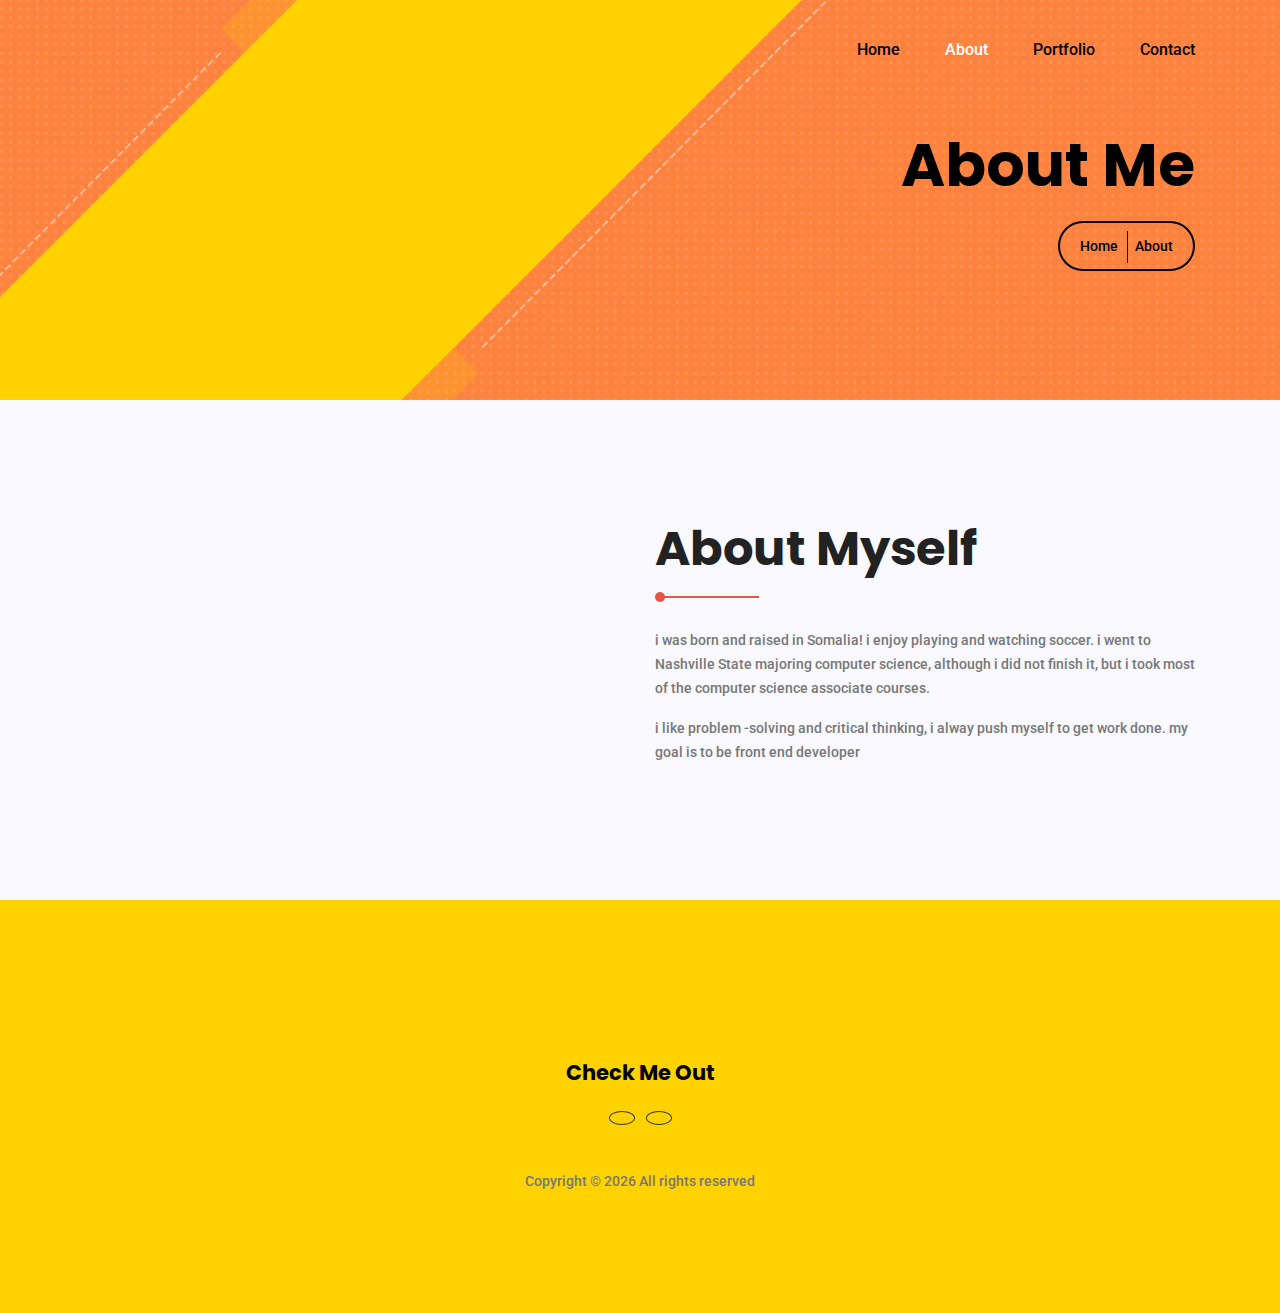
==== about.html @ 9c61d304 "added all the files" ====
<!doctype html>
<html lang="en">

<head>
    <!-- Required meta tags -->
    <meta charset="utf-8">
    <meta name="viewport" content="width=device-width, initial-scale=1, shrink-to-fit=no">

    <title>About</title>
    <!-- Bootstrap CSS -->
    <link rel="stylesheet" href="css/bootstrap.css">

    <link rel="stylesheet" href="css/font-awesome.min.css">
    <link rel="stylesheet" href="css/vendors.css">

    <!-- main css -->
    <link rel="stylesheet" href="css/style.css">
</head>

<body>

    <!--================Header Menu Area =================-->
    <header class="header_area">
        <div class="main_menu">
            <nav class="navbar navbar-expand-lg navbar-light">
                <div class="container">

                    <!-- Collect the nav links, forms, and other content for toggling -->
                    <div class="collapse navbar-collapse offset" id="navbarSupportedContent">
                        <ul class="nav navbar-nav menu_nav justify-content-end">
                            <li class="nav-item"><a class="nav-link" href="index.html">Home</a></li>
                            <li class="nav-item active"><a class="nav-link" href="about.html">About</a></li>
                            <li class="nav-item"><a class="nav-link" href="portfolio.html">Portfolio</a></li>


                            <li class="nav-item"><a class="nav-link" href="contact.html">Contact</a></li>
                        </ul>
                    </div>
                </div>
            </nav>
        </div>
    </header>
    <!--================Header Menu Area =================-->

    <!--================ About Banner Area =================-->
    <section class="banner_area">
        <div class="banner_inner d-flex align-items-center">
            <div class="container">
                <div class="banner_content text-right">
                    <h1>About Me</h1>
                    <div class="page_link">
                        <a href="index.html">Home</a>
                        <a href="about.html">About</a>
                    </div>
                </div>
            </div>
        </div>
    </section>
    <!--================End About Banner Area =================-->

    <!--================ Start About Area =================-->
    <section class="about-area section_gap gray-bg">
        <div class="container">
            <div class="row align-items-center justify-content-between">
                <div class="col-lg-5 about-left">
                    <img class="img-fluid" src="img/mo.jpg" alt="">
                </div>
                <div class="col-lg-6 col-md-12 about-right">
                    <div class="main-title text-left">
                        <h1>about myself</h1>
                    </div>
                    <div class="mb-50 wow fadeIn" data-wow-duration=".8s">
                        <p>i was born and raised in Somalia! i enjoy playing and watching soccer.
                            i went to Nashville State majoring computer science, although i did not finish it, but
                            i took most of the computer science associate courses.
                        </p>
                        <p>i like problem -solving and critical thinking, i alway push myself to get
                            work done. my goal is to be front end developer
                        </p>
                    </div>

                </div>
            </div>
        </div>
    </section>
    <!--================ End About Area =================-->


    <!--================ Start Footer Area =================-->
    <footer class="footer_area section_gap">
        <div class="container">
            <div class="row footer_inner justify-content-center">
                <div class="col-lg-6 text-center">
                    <aside class="f_widget social_widget">

                        <div class="f_title">
                            <h4>Check Me Out</h4>
                        </div>

                        <ul class="list">

                            <div class="list-inline-item">
                                <a class="btn btn-outline-dark btn-social text-center rounded-circle"
                                    href="https://github.com/moshire">
                                    <i class="fa fa-fw fa-github"></i>
                                </a>
                            </div>

                            <div class="list-inline-item">
                                <a class="btn btn-outline-dark btn-social text-center rounded-circle"
                                    href="https://www.linkedin.com/in/mohamed-shire-83bb19177/">
                                    <i class="fa fa-fw fa-linkedin"></i>
                                </a>
                            </div>
                        </ul>
                    </aside>
                    <div class="copyright">

                        Copyright &copy;
                        <script>document.write(new Date().getFullYear());</script> All rights reserved
                    </div>
                </div>
            </div>
        </div>
    </footer>
    <!--================End Footer Area =================-->

    <!-- Optional JavaScript -->
    <!-- jQuery first, then Popper.js, then Bootstrap JS -->
    <script src="js/jquery-3.2.1.min.js"></script>




    <script src="js/vendors-nice.js"></script>

    <script src="js/vendors-isotope.js"></script>
    <script src="js/vendors-owl.js"></script>

    <script src="js/ajax.js"></script>

    <script src="js/theme.js"></script>

</body>

</html>
---- css/vendors.css ----
/**
 * Owl Carousel v2.2.1
 * Copyright 2013-2017 David Deutsch
 * Licensed under  ()
 */
 .owl-carousel,.owl-carousel .owl-item{-webkit-tap-highlight-color:transparent;position:relative}.owl-carousel{display:none;width:100%;z-index:1}.owl-carousel .owl-stage{position:relative;-ms-touch-action:pan-Y;-moz-backface-visibility:hidden}.owl-carousel .owl-stage:after{content:".";display:block;clear:both;visibility:hidden;line-height:0;height:0}.owl-carousel .owl-stage-outer{position:relative;overflow:hidden;-webkit-transform:translate3d(0,0,0)}.owl-carousel .owl-item,.owl-carousel .owl-wrapper{-webkit-backface-visibility:hidden;-moz-backface-visibility:hidden;-ms-backface-visibility:hidden;-webkit-transform:translate3d(0,0,0);-moz-transform:translate3d(0,0,0);-ms-transform:translate3d(0,0,0)}.owl-carousel .owl-item{min-height:1px;float:left;-webkit-backface-visibility:hidden;-webkit-touch-callout:none}.owl-carousel .owl-item img{display:block;width:100%}.owl-carousel .owl-dots.disabled,.owl-carousel .owl-nav.disabled{display:none}.no-js .owl-carousel,.owl-carousel.owl-loaded{display:block}.owl-carousel .owl-dot,.owl-carousel .owl-nav .owl-next,.owl-carousel .owl-nav .owl-prev{cursor:pointer;cursor:hand;-webkit-user-select:none;-khtml-user-select:none;-moz-user-select:none;-ms-user-select:none;user-select:none}.owl-carousel.owl-loading{opacity:0;display:block}.owl-carousel.owl-hidden{opacity:0}.owl-carousel.owl-refresh .owl-item{visibility:hidden}.owl-carousel.owl-drag .owl-item{-webkit-user-select:none;-moz-user-select:none;-ms-user-select:none;user-select:none}.owl-carousel.owl-grab{cursor:move;cursor:grab}.owl-carousel.owl-rtl{direction:rtl}.owl-carousel.owl-rtl .owl-item{float:right}.owl-carousel .animated{animation-duration:1s;animation-fill-mode:both}.owl-carousel .owl-animated-in{z-index:0}.owl-carousel .owl-animated-out{z-index:1}.owl-carousel .fadeOut{animation-name:fadeOut}@keyframes fadeOut{0%{opacity:1}100%{opacity:0}}.owl-height{transition:height .5s ease-in-out}.owl-carousel .owl-item .owl-lazy{opacity:0;transition:opacity .4s ease}.owl-carousel .owl-item img.owl-lazy{transform-style:preserve-3d}.owl-carousel .owl-video-wrapper{position:relative;height:100%;background:#000}.owl-carousel .owl-video-play-icon{position:absolute;height:80px;width:80px;left:50%;top:50%;margin-left:-40px;margin-top:-40px;background:url(owl.video.play.png) no-repeat;cursor:pointer;z-index:1;-webkit-backface-visibility:hidden;transition:transform .1s ease}.owl-carousel .owl-video-play-icon:hover{-ms-transform:scale(1.3,1.3);transform:scale(1.3,1.3)}.owl-carousel .owl-video-playing .owl-video-play-icon,.owl-carousel .owl-video-playing .owl-video-tn{display:none}.owl-carousel .owl-video-tn{opacity:0;height:100%;background-position:center center;background-repeat:no-repeat;background-size:contain;transition:opacity .4s ease}.owl-carousel .owl-video-frame{position:relative;z-index:1;height:100%;width:100%}
---- css/style.css ----
/*----------------------------------------------------
@File: Default Styles
@Author: SPONDON IT

This file contains the styling for the actual theme, this
is the file you need to edit to change the look of the
theme.
---------------------------------------------------- */
/*=====================================================================
@Template Name: HostHub Construction 
@Developed By: Naim Lasker
Author E-mail: naimlasker@gmail.com

=====================================================================*/
/*----------------------------------------------------*/
/*font Variables*/
/*Color Variables*/
/*=================== fonts ====================*/
@import url("https://fonts.googleapis.com/css?family=Poppins:700|Roboto:400,500,500i");
/*---------------------------------------------------- */
/*----------------------------------------------------*/
/* Medium Layout: 1280px */
/* Tablet Layout: 768px */
/* Mobile Layout: 320px */
/* Wide Mobile Layout: 480px */
/*---------------------------------------------------- */
/*----------------------------------------------------*/
body {
  line-height: 24px;
  font-size: 14px;
  font-family: "Roboto", sans-serif;
  font-weight: 500;
  color: #777777; }
  body.elements {
    font-weight: 400; }

html,
body {
  height: 100%; }

h1,
h2,
h3,
h4,
h5,
h6 {
  font-family: "Poppins", sans-serif;
  font-weight: 700; }

.list {
  list-style: none;
  margin: 0px;
  padding: 0px; }

a {
  text-decoration: none;
  transition: all 0.3s ease-in-out; }
  a:hover, a:focus {
    text-decoration: none;
    outline: none; }

button:focus {
  outline: none;
  box-shadow: none; }

.mt-20 {
  margin-top: 20px; }

.mt-25 {
  margin-top: 25px; }

.p0 {
  padding-left: 0px;
  padding-right: 0px; }

/*---------------------------------------------------- */
/*----------------------------------------------------*/
.section_gap {
  padding: 120px 0; }
  @media (max-width: 991px) {
    .section_gap {
      padding: 80px 0; } }

.section_gap_top {
  padding-top: 120px; }
  @media (max-width: 991px) {
    .section_gap_top {
      padding-top: 80px; } }

.section_gap_bottom {
  padding-bottom: 120px; }
  @media (max-width: 991px) {
    .section_gap_bottom {
      padding-bottom: 80px; } }

.gray-bg {
  background: #f9f9ff; }

/* Main Title Area css
============================================================================================ */
.main-title {
  text-align: center;
  margin-bottom: 75px; }
  @media (max-width: 767px) {
    .main-title {
      margin-bottom: 40px; } }
  .main-title h1 {
    font-family: "Poppins", sans-serif;
    font-size: 48px;
    color: #222222;
    font-weight: 700;
    margin-bottom: 20px;
    padding-bottom: 15px;
    text-transform: capitalize;
    position: relative; }
    @media (max-width: 767px) {
      .main-title h1 {
        font-size: 36px;
        padding-bottom: 0px !important; } }
    .main-title h1:before {
      position: absolute;
      left: 50%;
      bottom: 0;
      height: 2px;
      width: 100px;
      content: "";
      background: #e45447;
      margin-left: -50px; }
      @media (max-width: 767px) {
        .main-title h1:before {
          display: none; } }
    .main-title h1:after {
      position: absolute;
      left: 50%;
      bottom: -4px;
      height: 10px;
      width: 10px;
      content: "";
      background: #e45447;
      margin-left: -5px;
      border-radius: 50%; }
      @media (max-width: 767px) {
        .main-title h1:after {
          display: none; } }
  .main-title p {
    font-size: 15px;
    font-family: "Roboto", sans-serif;
    line-height: 26px;
    color: #777777;
    margin-bottom: 0px;
    margin: auto; }

/* End Main Title Area css
============================================================================================ */
.primary-btn {
  display: inline-block;
  color: #000;
  font-family: "Roboto", sans-serif;
  font-size: 15px;
  font-weight: 500;
  line-height: 46px;
  padding: 0 40px;
  outline: none !important;
  text-align: center;
  text-transform: capitalize;
  border: 2px solid #90acd1;
  border-radius: 50px;
  cursor: pointer;
  -webkit-transition: all 0.4s ease 0s;
  -moz-transition: all 0.4s ease 0s;
  -o-transition: all 0.4s ease 0s;
  transition: all 0.4s ease 0s; }
  .primary-btn:hover {
    background: #e45447;
    color: #fff;
    border: 2px solid transparent; }

/*---------------------------------------------------- */
/*----------------------------------------------------*/
/*--------------------------------------------------------------
# Header
--------------------------------------------------------------*/
.header_area {
  position: absolute;
  width: 100%;
  top: 0;
  left: 0;
  z-index: 9999;
  background: transparent; }
  .header_area .navbar-brand {
    margin-right: 30px; }
  .header_area .menu_nav {
    width: 100%; }
  .header_area .navbar {
    background: transparent;
    padding: 0px;
    border: 0px;
    border-radius: 0px;
    width: 100%; }
    .header_area .navbar .nav .nav-item {
      margin-right: 45px; }
      .header_area .navbar .nav .nav-item .nav-link {
        font: 500 12px/100px "Roboto", sans-serif;
        text-transform: capitalize;
        color: #000;
        padding: 0px;
        display: inline-block;
        font-size: 16px; }
        .header_area .navbar .nav .nav-item .nav-link:after {
          display: none; }
      .header_area .navbar .nav .nav-item:hover .nav-link, .header_area .navbar .nav .nav-item.active .nav-link {
        color: #ffffff; }
      .header_area .navbar .nav .nav-item.submenu {
        position: relative; }
        .header_area .navbar .nav .nav-item.submenu ul {
          border: none;
          padding: 0px;
          border-radius: 0px;
          box-shadow: none;
          margin: 0px;
          background: #ffd200; }
          @media (min-width: 992px) {
            .header_area .navbar .nav .nav-item.submenu ul {
              position: absolute;
              top: 120%;
              left: 0px;
              min-width: 200px;
              text-align: left;
              opacity: 0;
              transition: all 300ms ease-in;
              visibility: hidden;
              display: block;
              border: none;
              padding: 0px;
              border-radius: 0px;
              box-shadow: 0px 10px 30px 0px rgba(0, 0, 0, 0.4); } }
          .header_area .navbar .nav .nav-item.submenu ul:before {
            content: "";
            width: 0;
            height: 0;
            border-style: solid;
            border-width: 10px 10px 0 10px;
            border-color: #eeeeee transparent transparent transparent;
            position: absolute;
            right: 24px;
            top: 45px;
            z-index: 3;
            opacity: 0;
            transition: all 400ms linear; }
          .header_area .navbar .nav .nav-item.submenu ul .nav-item {
            display: block;
            float: none;
            margin-right: 0px;
            border-bottom: 1px solid #ededed;
            margin-left: 0px;
            transition: all 0.4s linear; }
            .header_area .navbar .nav .nav-item.submenu ul .nav-item .nav-link {
              line-height: 45px;
              color: #222222;
              padding: 0px 30px;
              transition: all 150ms linear;
              display: block;
              margin-right: 0px; }
            .header_area .navbar .nav .nav-item.submenu ul .nav-item:last-child {
              border-bottom: none; }
            .header_area .navbar .nav .nav-item.submenu ul .nav-item:hover .nav-link {
              background: #e45447;
              color: #fff; }
        @media (min-width: 992px) {
          .header_area .navbar .nav .nav-item.submenu:hover ul {
            visibility: visible;
            opacity: 1;
            top: 100%; } }
        .header_area .navbar .nav .nav-item.submenu:hover ul .nav-item {
          margin-top: 0px; }
      .header_area .navbar .nav .nav-item:last-child {
        margin-right: 0px; }
  .header_area.navbar_fixed .main_menu {
    position: fixed;
    width: 100%;
    top: -70px;
    left: 0;
    right: 0;
    background: #ffd200;
    transform: translateY(70px);
    transition: transform 500ms ease, background 500ms ease;
    -webkit-transition: transform 500ms ease, background 500ms ease;
    box-shadow: 0px 3px 16px 0px rgba(0, 0, 0, 0.1); }
    .header_area.navbar_fixed .main_menu .navbar .nav .nav-item .nav-link {
      line-height: 70px; }
  @media (min-width: 992px) {
    .header_area.white_menu .navbar .navbar-brand img {
      display: none; }
      .header_area.white_menu .navbar .navbar-brand img + img {
        display: inline-block; } }
  @media (max-width: 991px) {
    .header_area.white_menu .navbar .navbar-brand img {
      display: inline-block; }
      .header_area.white_menu .navbar .navbar-brand img + img {
        display: none; } }
  .header_area.white_menu .navbar .nav .nav-item .nav-link {
    color: #fff; }
  .header_area.white_menu.navbar_fixed .main_menu .navbar .navbar-brand img {
    display: inline-block; }
    .header_area.white_menu.navbar_fixed .main_menu .navbar .navbar-brand img + img {
      display: none; }
  .header_area.white_menu.navbar_fixed .main_menu .navbar .nav .nav-item .nav-link {
    line-height: 70px;
    color: #222222; }

/*---------------------------------------------------- */
/*----------------------------------------------------*/
/* Home Banner Area css
============================================================================================ */
.banner-area .single_slide_banner {
  background-size: cover;
  background-repeat: no-repeat; }
.banner-area .slide_bg1 {
  background: url(../images/back.jpg); }
.banner-area .slide_bg2 {
  background: url(../images/back.jpg); }
.banner-area .slide_bg3 {
  background: url(../images/back.jpg); }
@media (max-width: 991px) {
  .banner-area .fullscreen {
    height: 600px !important; } }

.banner-content {
  text-align: left; }
  @media (max-width: 1680px) {
    .banner-content {
      text-align: center; } }
  @media (max-width: 680px) {
    .banner-content {
      padding: 48px 20px;
      background: #fff;
      margin: 0 15px; } }
  .banner-content .primary-btn {
    background: #e45447;
    border: 2px solid transparent;
    color: #fff; }
    .banner-content .primary-btn:hover {
      background: transparent;
      border-color: #e45447;
      color: #000; }
  .banner-content h1 {
    color: #000;
    font-size: 60px;
    font-weight: 700;
    margin-bottom: 20px; }
    @media (max-width: 991px) {
      .banner-content h1 {
        font-size: 40px; } }
  .banner-content h3 {
    font-size: 30px;
    font-family: "Roboto", sans-serif;
    font-weight: 400;
    color: #000;
    margin-bottom: 30px; }
    @media (max-width: 991px) {
      .banner-content h3 {
        font-size: 20px; } }

/* End Home Banner Area css
============================================================================================ */
.banner_area {
  position: relative;
  z-index: 1;
  min-height: 400px; }
  .banner_area .banner_inner {
    position: relative;
    overflow: hidden;
    width: 100%;
    min-height: 400px;
    background-image: url(../images/common.jpg);
    background-size: cover;
    z-index: 1; }
    .banner_area .banner_inner .banner_content h1 {
      color: #000;
      font-size: 60px;
      margin-bottom: 20px;
      text-transform: capitalize;
      font-weight: 700; }
    .banner_area .banner_inner .banner_content .page_link {
      display: inline-block;
      border: 2px solid #000;
      border-radius: 50px;
      padding: 0px 20px;
      line-height: 46px; }
      .banner_area .banner_inner .banner_content .page_link a {
        font-size: 14px;
        color: #000;
        font-family: "Roboto", sans-serif;
        margin-right: 14px;
        position: relative; }
        .banner_area .banner_inner .banner_content .page_link a:before {
          position: absolute;
          content: "";
          height: 200%;
          width: 1px;
          right: -10px;
          top: 54%;
          background: #000;
          -webkit-transform: translateY(-50%);
          -moz-transform: translateY(-50%);
          -ms-transform: translateY(-50%);
          -o-transform: translateY(-50%);
          transform: translateY(-50%); }
        .banner_area .banner_inner .banner_content .page_link a:last-child {
          margin-right: 0px; }
          .banner_area .banner_inner .banner_content .page_link a:last-child:before {
            display: none; }

/* End Home Banner Area css
============================================================================================ */
/*---------------------------------------------------- */
/*----------------------------------------------------*/
/* Projects Area css
============================================================================================ */
.projects_fillter {
  background: #ffd200; }
  .projects_fillter .filter {
    position: relative;
    text-align: center;
    margin-bottom: 50px;
    padding: 13px 0; }
    @media (max-width: 575px) {
      .projects_fillter .filter {
        padding: 13px; } }
    .projects_fillter .filter:after {
      position: absolute;
      left: 2%;
      bottom: -10px;
      height: 100%;
      width: 96%;
      content: "";
      background: #ffe6db;
      z-index: -1; }
    .projects_fillter .filter li {
      display: inline-block;
      margin-right: 30px;
      font-size: 12px;
      color: #000;
      text-transform: uppercase;
      cursor: pointer; }
      .projects_fillter .filter li:last-child {
        margin-right: 0px; }
      .projects_fillter .filter li.active, .projects_fillter .filter li:hover {
        color: #e45447; }

.projects_inner {
  margin-bottom: -30px; }

.projects_item {
  position: relative;
  border-radius: 5px;
  overflow: hidden;
  margin-bottom: 30px; }
  .projects_item:before {
    content: "";
    background: #000;
    position: absolute;
    left: 0px;
    top: 0px;
    width: 100%;
    height: 100%;
    opacity: 0;
    transition: all 300ms ease; }
  .projects_item .projects_text {
    position: absolute;
    width: 100%;
    left: 50%;
    bottom: 0px;
    -webkit-transform: translateX(-50%);
    -moz-transform: translateX(-50%);
    -ms-transform: translateX(-50%);
    -o-transform: translateX(-50%);
    transform: translateX(-50%);
    text-align: center;
    opacity: 0;
    visibility: hidden;
    -webkit-transition: all 0.4s ease 0s;
    -moz-transition: all 0.4s ease 0s;
    -o-transition: all 0.4s ease 0s;
    transition: all 0.4s ease 0s; }
    .projects_item .projects_text h4 {
      font-size: 20px;
      color: #fff;
      margin-bottom: 5px;
      -webkit-transition: all 0.4s ease 0s;
      -moz-transition: all 0.4s ease 0s;
      -o-transition: all 0.4s ease 0s;
      transition: all 0.4s ease 0s;
      text-transform: uppercase;
      cursor: pointer; }
    .projects_item .projects_text p {
      margin-bottom: 0px;
      font-size: 15px;
      color: #fff; }
  .projects_item:hover:before {
    opacity: 0.4; }
  .projects_item:hover .projects_text {
    opacity: 1;
    visibility: visible;
    bottom: 30px; }

/* End Projects Area css
============================================================================================ */


/*---------------------------------------------------- */
/*----------------------------------------------------*/
/*============== contact_area css ================*/
.mapBox {
  height: 420px;
  margin-top: 80px; }

.contact_info .info_item {
  position: relative;
  padding-left: 45px; }
  .contact_info .info_item i {
    position: absolute;
    left: 0;
    top: 0;
    font-size: 20px;
    line-height: 24px;
    color: #e45447;
    font-weight: 600; }
  .contact_info .info_item h6 {
    font-size: 16px;
    line-height: 24px;
    color: "Roboto", sans-serif;
    font-weight: bold;
    margin-bottom: 0px;
    color: #222222; }
    .contact_info .info_item h6 a {
      color: #222222; }
  .contact_info .info_item p {
    font-size: 14px;
    line-height: 24px;
    padding: 2px 0px; }

.contact_form .form-group {
  margin-bottom: 10px; }
  .contact_form .form-group .form-control {
    font-size: 13px;
    line-height: 26px;
    color: #999;
    border: 1px solid #eeeeee;
    font-family: "Roboto", sans-serif;
    border-radius: 0px;
    padding-left: 20px; }
    .contact_form .form-group .form-control:focus {
      box-shadow: none;
      outline: none; }
    .contact_form .form-group .form-control.placeholder {
      color: #999; }
    .contact_form .form-group .form-control:-moz-placeholder {
      color: #999; }
    .contact_form .form-group .form-control::-moz-placeholder {
      color: #999; }
    .contact_form .form-group .form-control::-webkit-input-placeholder {
      color: #999; }
  .contact_form .form-group textarea {
    resize: none; }
    .contact_form .form-group textarea.form-control {
      height: 134px; }
.contact_form .primary-btn {
  background: #e45447;
  color: #fff;
  margin-top: 20px;
  border: 2px solid #e45447; }
  .contact_form .primary-btn:hover {
    color: #000;
    border: 2px solid #90acd1;
    background: transparent; }

/* Contact Success and error Area css
============================================================================================ */
.modal-message .modal-dialog {
  position: absolute;
  top: 36%;
  left: 50%;
  transform: translateX(-50%) translateY(-50%) !important;
  margin: 0px;
  max-width: 500px;
  width: 100%; }
  .modal-message .modal-dialog .modal-content .modal-header {
    text-align: center;
    display: block;
    border-bottom: none;
    padding-top: 50px;
    padding-bottom: 50px; }
    .modal-message .modal-dialog .modal-content .modal-header .close {
      position: absolute;
      right: -15px;
      top: -15px;
      padding: 0px;
      color: #fff;
      opacity: 1;
      cursor: pointer; }
    .modal-message .modal-dialog .modal-content .modal-header h2 {
      display: block;
      text-align: center;
      color: #e45447;
      padding-bottom: 10px;
      font-family: "Roboto", sans-serif; }
    .modal-message .modal-dialog .modal-content .modal-header p {
      display: block; }

/* End Contact Success and error Area css
============================================================================================ */
/*---------------------------------------------------- */
/*----------------------------------------------------*/
/*============== Elements Area css ================*/
.mb-20 {
  margin-bottom: 20px; }

.mb-30 {
  margin-bottom: 30px; }

.sample-text-area {
  padding: 100px 0px; }
  .sample-text-area .title_color {
    margin-bottom: 30px; }
  .sample-text-area p {
    line-height: 26px; }
    .sample-text-area p b {
      font-weight: bold;
      color: #e45447; }
    .sample-text-area p i {
      color: #e45447;
      font-style: italic; }
    .sample-text-area p sup {
      color: #e45447;
      font-style: italic; }
    .sample-text-area p sub {
      color: #e45447;
      font-style: italic; }
    .sample-text-area p del {
      color: #e45447; }
    .sample-text-area p u {
      color: #e45447; }

/*============== End Elements Area css ================*/
/*==============Elements Button Area css ================*/
.elements_button .title_color {
  margin-bottom: 30px;
  color: #222222; }

.title_color {
  color: #222222; }

.button-group-area {
  margin-top: 15px; }
  .button-group-area:nth-child(odd) {
    margin-top: 40px; }
  .button-group-area:first-child {
    margin-top: 0px; }
  .button-group-area .theme_btn {
    margin-right: 10px; }
  .button-group-area .link {
    text-decoration: underline;
    color: #222222;
    background: transparent; }
    .button-group-area .link:hover {
      color: #fff; }
  .button-group-area .disable {
    background: transparent;
    color: #007bff;
    cursor: not-allowed; }
    .button-group-area .disable:before {
      display: none; }

.primary {
  background: #52c5fd; }
  .primary:before {
    background: #2faae6; }

.success {
  background: #4cd3e3; }
  .success:before {
    background: #2ebccd; }

.info {
  color: #ffffff; }
  .info:before {
    background: #298cdf; }

.warning {
  background: #f4e700; }
  .warning:before {
    background: #e1d608; }

.danger {
  background: #f54940; }
  .danger:before {
    background: #e13b33; }

.primary-border {
  background: transparent;
  border: 1px solid #52c5fd;
  color: #52c5fd; }
  .primary-border:before {
    background: #52c5fd; }

.success-border {
  background: transparent;
  border: 1px solid #4cd3e3;
  color: #4cd3e3; }
  .success-border:before {
    background: #4cd3e3; }

.info-border {
  background: transparent;
  border: 1px solid #38a4ff;
  color: #38a4ff; }
  .info-border:before {
    background: #38a4ff; }

.warning-border {
  background: #fff;
  border: 1px solid #f4e700;
  color: #f4e700; }
  .warning-border:before {
    background: #f4e700; }

.danger-border {
  background: transparent;
  border: 1px solid #f54940;
  color: #f54940; }
  .danger-border:before {
    background: #f54940; }

.link-border {
  background: transparent;
  border: 1px solid #e45447;
  color: #e45447; }
  .link-border:before {
    background: #e45447; }

.radius {
  border-radius: 3px; }

.circle {
  border-radius: 20px; }

.arrow span {
  padding-left: 5px; }

.e-large {
  line-height: 50px;
  padding-top: 0px;
  padding-bottom: 0px; }

.large {
  line-height: 45px;
  padding-top: 0px;
  padding-bottom: 0px; }

.medium {
  line-height: 30px;
  padding-top: 0px;
  padding-bottom: 0px; }

.small {
  line-height: 25px;
  padding-top: 0px;
  padding-bottom: 0px; }

.general {
  line-height: 38px;
  padding-top: 0px;
  padding-bottom: 0px; }

/*==============End Elements Button Area css ================*/
/* =================================== */
/*  Elements Page Styles
/* =================================== */
/*---------- Start Elements Page -------------*/
.generic-banner {
  margin-top: 60px;
  text-align: center; }

.generic-banner .height {
  height: 600px; }

@media (max-width: 767.98px) {
  .generic-banner .height {
    height: 400px; } }
.generic-banner .generic-banner-content h2 {
  line-height: 1.2em;
  margin-bottom: 20px; }

@media (max-width: 991.98px) {
  .generic-banner .generic-banner-content h2 br {
    display: none; } }
.generic-banner .generic-banner-content p {
  text-align: center;
  font-size: 16px; }

@media (max-width: 991.98px) {
  .generic-banner .generic-banner-content p br {
    display: none; } }
.generic-content h1 {
  font-weight: 600; }

.about-generic-area {
  background: #fff; }

.about-generic-area p {
  margin-bottom: 20px; }

.white-bg {
  background: #fff; }

.section-top-border {
  padding: 50px 0;
  border-top: 1px dotted #eee; }

.switch-wrap {
  margin-bottom: 10px; }

.switch-wrap p {
  margin: 0; }

/*---------- End Elements Page -------------*/
.sample-text-area {
  padding: 100px 0 70px 0; }

.sample-text {
  margin-bottom: 0; }

.text-heading {
  margin-bottom: 30px;
  font-size: 24px; }

.typo-list {
  margin-bottom: 10px; }

@media (max-width: 767px) {
  .typo-sec {
    margin-bottom: 30px; } }
@media (max-width: 767px) {
  .element-wrap {
    margin-top: 30px; } }
b,
sup,
sub,
u,
del {
  color: #f8b600; }

h1 {
  font-size: 36px; }

h2 {
  font-size: 30px; }

h3 {
  font-size: 24px; }

h4 {
  font-size: 18px; }

h5 {
  font-size: 16px; }

h6 {
  font-size: 14px; }

.typography h1,
.typography h2,
.typography h3,
.typography h4,
.typography h5,
.typography h6 {
  color: #777777; }

.button-area .border-top-generic {
  padding: 70px 15px;
  border-top: 1px dotted #eee; }

.button-group-area .genric-btn {
  margin-right: 10px;
  margin-top: 10px; }

.button-group-area .genric-btn:last-child {
  margin-right: 0; }

.circle {
  border-radius: 20px; }

.genric-btn {
  display: inline-block;
  outline: none;
  line-height: 40px;
  padding: 0 30px;
  font-size: 0.8em;
  text-align: center;
  text-decoration: none;
  font-weight: 500;
  cursor: pointer;
  -webkit-transition: all 0.3s ease 0s;
  -moz-transition: all 0.3s ease 0s;
  -o-transition: all 0.3s ease 0s;
  transition: all 0.3s ease 0s; }

.genric-btn:focus {
  outline: none; }

.genric-btn.e-large {
  padding: 0 40px;
  line-height: 50px; }

.genric-btn.large {
  line-height: 45px; }

.genric-btn.medium {
  line-height: 30px; }

.genric-btn.small {
  line-height: 25px; }

.genric-btn.radius {
  border-radius: 3px; }

.genric-btn.circle {
  border-radius: 20px; }

.genric-btn.arrow {
  display: -webkit-inline-box;
  display: -ms-inline-flexbox;
  display: inline-flex;
  -webkit-box-align: center;
  -ms-flex-align: center;
  align-items: center; }

.genric-btn.arrow span {
  margin-left: 10px; }

.genric-btn.default {
  color: #222222;
  background: #f9f9ff;
  border: 1px solid transparent; }

.genric-btn.default:hover {
  border: 1px solid #f9f9ff;
  background: #fff; }

.genric-btn.default-border {
  border: 1px solid #f9f9ff;
  background: #fff; }

.genric-btn.default-border:hover {
  color: #222222;
  background: #f9f9ff;
  border: 1px solid transparent; }

.genric-btn.primary {
  color: #fff;
  background: #f8b600;
  border: 1px solid transparent; }

.genric-btn.primary:hover {
  color: #f8b600;
  border: 1px solid #f8b600;
  background: #fff; }

.genric-btn.primary-border {
  color: #f8b600;
  border: 1px solid #f8b600;
  background: #fff; }

.genric-btn.primary-border:hover {
  color: #fff;
  background: #f8b600;
  border: 1px solid transparent; }

.genric-btn.success {
  color: #fff;
  background: #4cd3e3;
  border: 1px solid transparent; }

.genric-btn.success:hover {
  color: #4cd3e3;
  border: 1px solid #4cd3e3;
  background: #fff; }

.genric-btn.success-border {
  color: #4cd3e3;
  border: 1px solid #4cd3e3;
  background: #fff; }

.genric-btn.success-border:hover {
  color: #fff;
  background: #4cd3e3;
  border: 1px solid transparent; }

.genric-btn.info {
  color: #fff;
  background: #38a4ff;
  border: 1px solid transparent; }

.genric-btn.info:hover {
  color: #38a4ff;
  border: 1px solid #38a4ff;
  background: #fff; }

.genric-btn.info-border {
  color: #38a4ff;
  border: 1px solid #38a4ff;
  background: #fff; }

.genric-btn.info-border:hover {
  color: #fff;
  background: #38a4ff;
  border: 1px solid transparent; }

.genric-btn.warning {
  color: #fff;
  background: #f4e700;
  border: 1px solid transparent; }

.genric-btn.warning:hover {
  color: #f4e700;
  border: 1px solid #f4e700;
  background: #fff; }

.genric-btn.warning-border {
  color: #f4e700;
  border: 1px solid #f4e700;
  background: #fff; }

.genric-btn.warning-border:hover {
  color: #fff;
  background: #f4e700;
  border: 1px solid transparent; }

.genric-btn.danger {
  color: #fff;
  background: #f44a40;
  border: 1px solid transparent; }

.genric-btn.danger:hover {
  color: #f44a40;
  border: 1px solid #f44a40;
  background: #fff; }

.genric-btn.danger-border {
  color: #f44a40;
  border: 1px solid #f44a40;
  background: #fff; }

.genric-btn.danger-border:hover {
  color: #fff;
  background: #f44a40;
  border: 1px solid transparent; }

.genric-btn.link {
  color: #222222;
  background: #f9f9ff;
  text-decoration: underline;
  border: 1px solid transparent; }

.genric-btn.link:hover {
  color: #222222;
  border: 1px solid #f9f9ff;
  background: #fff; }

.genric-btn.link-border {
  color: #222222;
  border: 1px solid #f9f9ff;
  background: #fff;
  text-decoration: underline; }

.genric-btn.link-border:hover {
  color: #222222;
  background: #f9f9ff;
  border: 1px solid transparent; }

.genric-btn.disable {
  color: #222222, 0.3;
  background: #f9f9ff;
  border: 1px solid transparent;
  cursor: not-allowed; }

.generic-blockquote {
  padding: 30px 50px 30px 30px;
  background: #fff;
  border-left: 2px solid #f8b600; }

@media (max-width: 991px) {
  .progress-table-wrap {
    overflow-x: scroll; } }
.progress-table {
  background: #fff;
  padding: 15px 0px 30px 0px;
  min-width: 800px; }

.progress-table .serial {
  width: 11.83%;
  padding-left: 30px; }

.progress-table .country {
  width: 28.07%; }

.progress-table .visit {
  width: 19.74%; }

.progress-table .percentage {
  width: 40.36%;
  padding-right: 50px; }

.progress-table .table-head {
  display: flex; }

.progress-table .table-head .serial,
.progress-table .table-head .country,
.progress-table .table-head .visit,
.progress-table .table-head .percentage {
  color: #222222;
  line-height: 40px;
  text-transform: uppercase;
  font-weight: 500; }

.progress-table .table-row {
  padding: 15px 0;
  border-top: 1px solid #edf3fd;
  display: flex; }

.progress-table .table-row .serial,
.progress-table .table-row .country,
.progress-table .table-row .visit,
.progress-table .table-row .percentage {
  display: flex;
  align-items: center; }

.progress-table .table-row .country img {
  margin-right: 15px; }

.progress-table .table-row .percentage .progress {
  width: 80%;
  border-radius: 0px;
  background: transparent; }

.progress-table .table-row .percentage .progress .progress-bar {
  height: 5px;
  line-height: 5px; }

.progress-table .table-row .percentage .progress .progress-bar.color-1 {
  background-color: #6382e6; }

.progress-table .table-row .percentage .progress .progress-bar.color-2 {
  background-color: #e66686; }

.progress-table .table-row .percentage .progress .progress-bar.color-3 {
  background-color: #f09359; }

.progress-table .table-row .percentage .progress .progress-bar.color-4 {
  background-color: #73fbaf; }

.progress-table .table-row .percentage .progress .progress-bar.color-5 {
  background-color: #73fbaf; }

.progress-table .table-row .percentage .progress .progress-bar.color-6 {
  background-color: #6382e6; }

.progress-table .table-row .percentage .progress .progress-bar.color-7 {
  background-color: #a367e7; }

.progress-table .table-row .percentage .progress .progress-bar.color-8 {
  background-color: #e66686; }

.single-gallery-image {
  margin-top: 30px;
  background-repeat: no-repeat !important;
  background-position: center center !important;
  background-size: cover !important;
  height: 200px;
  -webkit-transition: all 0.3s ease 0s;
  -moz-transition: all 0.3s ease 0s;
  -o-transition: all 0.3s ease 0s;
  transition: all 0.3s ease 0s; }

.single-gallery-image:hover {
  opacity: 0.8; }

.list-style {
  width: 14px;
  height: 14px; }

.unordered-list li {
  position: relative;
  padding-left: 30px;
  line-height: 1.82em !important; }

.unordered-list li:before {
  content: "";
  position: absolute;
  width: 14px;
  height: 14px;
  border: 3px solid #f8b600;
  background: #fff;
  top: 4px;
  left: 0;
  border-radius: 50%; }

.ordered-list {
  margin-left: 30px; }

.ordered-list li {
  list-style-type: decimal-leading-zero;
  color: #f8b600;
  font-weight: 500;
  line-height: 1.82em !important; }

.ordered-list li span {
  font-weight: 300;
  color: #777777; }

.ordered-list-alpha li {
  margin-left: 30px;
  list-style-type: lower-alpha;
  color: #f8b600;
  font-weight: 500;
  line-height: 1.82em !important; }

.ordered-list-alpha li span {
  font-weight: 300;
  color: #777777; }

.ordered-list-roman li {
  margin-left: 30px;
  list-style-type: lower-roman;
  color: #f8b600;
  font-weight: 500;
  line-height: 1.82em !important; }

.ordered-list-roman li span {
  font-weight: 300;
  color: #777777; }

.single-input {
  display: block;
  width: 100%;
  line-height: 40px;
  border: none;
  outline: none;
  background: #f9f9ff;
  padding: 0 20px; }

.single-input:focus {
  outline: none; }

.input-group-icon {
  position: relative; }

.input-group-icon .icon {
  position: absolute;
  left: 20px;
  top: 0;
  line-height: 40px;
  z-index: 3; }

.input-group-icon .icon i {
  color: #797979; }

.input-group-icon .single-input {
  padding-left: 45px; }

.single-textarea {
  display: block;
  width: 100%;
  line-height: 40px;
  border: none;
  outline: none;
  background: #f9f9ff;
  padding: 0 20px;
  height: 100px;
  resize: none; }

.single-textarea:focus {
  outline: none; }

.single-input-primary {
  display: block;
  width: 100%;
  line-height: 40px;
  border: 1px solid transparent;
  outline: none;
  background: #f9f9ff;
  padding: 0 20px; }

.single-input-primary:focus {
  outline: none;
  border: 1px solid #f8b600; }

.single-input-accent {
  display: block;
  width: 100%;
  line-height: 40px;
  border: 1px solid transparent;
  outline: none;
  background: #f9f9ff;
  padding: 0 20px; }

.single-input-accent:focus {
  outline: none;
  border: 1px solid #eb6b55; }

.single-input-secondary {
  display: block;
  width: 100%;
  line-height: 40px;
  border: 1px solid transparent;
  outline: none;
  background: #f9f9ff;
  padding: 0 20px; }

.single-input-secondary:focus {
  outline: none;
  border: 1px solid #f09359; }

.default-switch {
  width: 35px;
  height: 17px;
  border-radius: 8.5px;
  background: #fff;
  position: relative;
  cursor: pointer; }

.default-switch input {
  position: absolute;
  left: 0;
  top: 0;
  right: 0;
  bottom: 0;
  width: 100%;
  height: 100%;
  opacity: 0;
  cursor: pointer; }

.default-switch input + label {
  position: absolute;
  top: 1px;
  left: 1px;
  width: 15px;
  height: 15px;
  border-radius: 50%;
  background: #f8b600;
  -webkit-transition: all 0.2s;
  -moz-transition: all 0.2s;
  -o-transition: all 0.2s;
  transition: all 0.2s;
  box-shadow: 0px 4px 5px 0px rgba(0, 0, 0, 0.2);
  cursor: pointer; }

.default-switch input:checked + label {
  left: 19px; }

.single-element-widget {
  margin-bottom: 30px; }

.primary-switch {
  width: 35px;
  height: 17px;
  border-radius: 8.5px;
  background: #fff;
  position: relative;
  cursor: pointer; }

.primary-switch input {
  position: absolute;
  left: 0;
  top: 0;
  right: 0;
  bottom: 0;
  width: 100%;
  height: 100%;
  opacity: 0; }

.primary-switch input + label {
  position: absolute;
  left: 0;
  top: 0;
  right: 0;
  bottom: 0;
  width: 100%;
  height: 100%; }

.primary-switch input + label:before {
  content: "";
  position: absolute;
  left: 0;
  top: 0;
  right: 0;
  bottom: 0;
  width: 100%;
  height: 100%;
  background: transparent;
  border-radius: 8.5px;
  cursor: pointer;
  -webkit-transition: all 0.2s;
  -moz-transition: all 0.2s;
  -o-transition: all 0.2s;
  transition: all 0.2s; }

.primary-switch input + label:after {
  content: "";
  position: absolute;
  top: 1px;
  left: 1px;
  width: 15px;
  height: 15px;
  border-radius: 50%;
  background: #fff;
  -webkit-transition: all 0.2s;
  -moz-transition: all 0.2s;
  -o-transition: all 0.2s;
  transition: all 0.2s;
  box-shadow: 0px 4px 5px 0px rgba(0, 0, 0, 0.2);
  cursor: pointer; }

.primary-switch input:checked + label:after {
  left: 19px; }

.primary-switch input:checked + label:before {
  background: #f8b600; }

.confirm-switch {
  width: 35px;
  height: 17px;
  border-radius: 8.5px;
  background: #fff;
  position: relative;
  cursor: pointer; }

.confirm-switch input {
  position: absolute;
  left: 0;
  top: 0;
  right: 0;
  bottom: 0;
  width: 100%;
  height: 100%;
  opacity: 0; }

.confirm-switch input + label {
  position: absolute;
  left: 0;
  top: 0;
  right: 0;
  bottom: 0;
  width: 100%;
  height: 100%; }

.confirm-switch input + label:before {
  content: "";
  position: absolute;
  left: 0;
  top: 0;
  right: 0;
  bottom: 0;
  width: 100%;
  height: 100%;
  background: transparent;
  border-radius: 8.5px;
  -webkit-transition: all 0.2s;
  -moz-transition: all 0.2s;
  -o-transition: all 0.2s;
  transition: all 0.2s;
  cursor: pointer; }

.confirm-switch input + label:after {
  content: "";
  position: absolute;
  top: 1px;
  left: 1px;
  width: 15px;
  height: 15px;
  border-radius: 50%;
  background: #fff;
  -webkit-transition: all 0.2s;
  -moz-transition: all 0.2s;
  -o-transition: all 0.2s;
  transition: all 0.2s;
  box-shadow: 0px 4px 5px 0px rgba(0, 0, 0, 0.2);
  cursor: pointer; }

.confirm-switch input:checked + label:after {
  left: 19px; }

.confirm-switch input:checked + label:before {
  background: #4cd3e3; }

.primary-checkbox {
  width: 16px;
  height: 16px;
  border-radius: 3px;
  background: #fff;
  position: relative;
  cursor: pointer; }

.primary-checkbox input {
  position: absolute;
  left: 0;
  top: 0;
  right: 0;
  bottom: 0;
  width: 100%;
  height: 100%;
  opacity: 0; }

.primary-checkbox input + label {
  position: absolute;
  left: 0;
  top: 0;
  right: 0;
  bottom: 0;
  width: 100%;
  height: 100%;
  border-radius: 3px;
  cursor: pointer;
  border: 1px solid #f1f1f1; }

.single-defination h4 {
  color: #222222; }

.primary-checkbox input:checked + label {
  background: url(../img/elements/primary-check.png) no-repeat center center/cover;
  border: none; }

.confirm-checkbox {
  width: 16px;
  height: 16px;
  border-radius: 3px;
  background: #fff;
  position: relative;
  cursor: pointer; }

.confirm-checkbox input {
  position: absolute;
  left: 0;
  top: 0;
  right: 0;
  bottom: 0;
  width: 100%;
  height: 100%;
  opacity: 0; }

.confirm-checkbox input + label {
  position: absolute;
  left: 0;
  top: 0;
  right: 0;
  bottom: 0;
  width: 100%;
  height: 100%;
  border-radius: 3px;
  cursor: pointer;
  border: 1px solid #f1f1f1; }

.confirm-checkbox input:checked + label {
  background: url(../img/elements/success-check.png) no-repeat center center/cover;
  border: none; }

.disabled-checkbox {
  width: 16px;
  height: 16px;
  border-radius: 3px;
  background: #fff;
  position: relative;
  cursor: pointer; }

.disabled-checkbox input {
  position: absolute;
  left: 0;
  top: 0;
  right: 0;
  bottom: 0;
  width: 100%;
  height: 100%;
  opacity: 0; }

.disabled-checkbox input + label {
  position: absolute;
  left: 0;
  top: 0;
  right: 0;
  bottom: 0;
  width: 100%;
  height: 100%;
  border-radius: 3px;
  cursor: pointer;
  border: 1px solid #f1f1f1; }

.disabled-checkbox input:disabled {
  cursor: not-allowed;
  z-index: 3; }

.disabled-checkbox input:checked + label {
  background: url(../img/elements/disabled-check.png) no-repeat center center/cover;
  border: none; }

.primary-radio {
  width: 16px;
  height: 16px;
  border-radius: 8px;
  background: #fff;
  position: relative;
  cursor: pointer; }

.primary-radio input {
  position: absolute;
  left: 0;
  top: 0;
  right: 0;
  bottom: 0;
  width: 100%;
  height: 100%;
  opacity: 0; }

.primary-radio input + label {
  position: absolute;
  left: 0;
  top: 0;
  right: 0;
  bottom: 0;
  width: 100%;
  height: 100%;
  border-radius: 8px;
  cursor: pointer;
  border: 1px solid #f1f1f1; }

.primary-radio input:checked + label {
  background: url(../img/elements/primary-radio.png) no-repeat center center/cover;
  border: none; }

.confirm-radio {
  width: 16px;
  height: 16px;
  border-radius: 8px;
  background: #fff;
  position: relative;
  cursor: pointer; }

.confirm-radio input {
  position: absolute;
  left: 0;
  top: 0;
  right: 0;
  bottom: 0;
  width: 100%;
  height: 100%;
  opacity: 0; }

.confirm-radio input + label {
  position: absolute;
  left: 0;
  top: 0;
  right: 0;
  bottom: 0;
  width: 100%;
  height: 100%;
  border-radius: 8px;
  cursor: pointer;
  border: 1px solid #f1f1f1; }

.confirm-radio input:checked + label {
  background: url(../img/elements/success-radio.png) no-repeat center center/cover;
  border: none; }

.disabled-radio {
  width: 16px;
  height: 16px;
  border-radius: 8px;
  background: #fff;
  position: relative;
  cursor: pointer; }

.disabled-radio input {
  position: absolute;
  left: 0;
  top: 0;
  right: 0;
  bottom: 0;
  width: 100%;
  height: 100%;
  opacity: 0; }

.disabled-radio input + label {
  position: absolute;
  left: 0;
  top: 0;
  right: 0;
  bottom: 0;
  width: 100%;
  height: 100%;
  border-radius: 8px;
  cursor: pointer;
  border: 1px solid #f1f1f1; }

.disabled-radio input:disabled {
  cursor: not-allowed;
  z-index: 3; }

.unordered-list {
  list-style: none;
  padding: 0px;
  margin: 0px; }

.ordered-list {
  list-style: none;
  padding: 0px; }

.disabled-radio input:checked + label {
  background: url(../img/elements/disabled-radio.png) no-repeat center center/cover;
  border: none; }

.default-select {
  height: 40px; }

.default-select .nice-select {
  border: none;
  border-radius: 0px;
  height: 40px;
  background: #fff;
  padding-left: 20px;
  padding-right: 40px; }

.default-select .nice-select .list {
  margin-top: 0;
  border: none;
  border-radius: 0px;
  box-shadow: none;
  width: 100%;
  padding: 10px 0 10px 0px; }

.default-select .nice-select .list .option {
  font-weight: 300;
  -webkit-transition: all 0.3s ease 0s;
  -moz-transition: all 0.3s ease 0s;
  -o-transition: all 0.3s ease 0s;
  transition: all 0.3s ease 0s;
  line-height: 28px;
  min-height: 28px;
  font-size: 12px;
  padding-left: 20px; }

.default-select .nice-select .list .option.selected {
  color: #f8b600;
  background: transparent; }

.default-select .nice-select .list .option:hover {
  color: #f8b600;
  background: transparent; }

.default-select .current {
  margin-right: 50px;
  font-weight: 300; }

.default-select .nice-select::after {
  right: 20px; }

@media (max-width: 991px) {
  .left-align-p p {
    margin-top: 20px; } }
.form-select {
  height: 40px;
  width: 100%; }

.form-select .nice-select {
  border: none;
  border-radius: 0px;
  height: 40px;
  background: #f9f9ff !important;
  padding-left: 45px;
  padding-right: 40px;
  width: 100%; }

.form-select .nice-select .list {
  margin-top: 0;
  border: none;
  border-radius: 0px;
  box-shadow: none;
  width: 100%;
  padding: 10px 0 10px 0px; }

.mt-10 {
  margin-top: 10px; }

.form-select .nice-select .list .option {
  font-weight: 300;
  -webkit-transition: all 0.3s ease 0s;
  -moz-transition: all 0.3s ease 0s;
  -o-transition: all 0.3s ease 0s;
  transition: all 0.3s ease 0s;
  line-height: 28px;
  min-height: 28px;
  font-size: 12px;
  padding-left: 45px; }

.form-select .nice-select .list .option.selected {
  color: #f8b600;
  background: transparent; }

.form-select .nice-select .list .option:hover {
  color: #f8b600;
  background: transparent; }

.form-select .current {
  margin-right: 50px;
  font-weight: 300; }

.form-select .nice-select::after {
  right: 20px; }

/*---------------------------------------------------- */
/*----------------------------------------------------*/
/* Start About Area css
============================================================================================ */
.about-area .main-title {
  margin-bottom: 30px; }
  .about-area .main-title h1 {
    padding-bottom: 20px;
    margin-bottom: 30px; }
    .about-area .main-title h1:before {
      left: 10%; }
      @media (max-width: 1200px) {
        .about-area .main-title h1:before {
          left: 12%; } }
      @media (max-width: 991px) {
        .about-area .main-title h1:before {
          left: 8%; } }
      @media (max-width: 767px) {
        .about-area .main-title h1:before {
          left: 10%; } }
    .about-area .main-title h1:after {
      left: 5px; }
  @media (max-width: 1024px) {
    .about-area .main-title {
      padding-bottom: 0px; } }
@media (max-width: 991px) {
  .about-area .about-left {
    display: none; } }
.about-area .primary-btn {
  margin-top: 40px; }

/* End About Area css
============================================================================================ */
/* Start Testimonial Area css
============================================================================================ */
.testimonial_area {
  background: url(../img/testi-bg.jpg) no-repeat center; }
  @media (max-width: 991px) {
    .testimonial_area {
      background-image: none; }
      .testimonial_area .testimonial-img {
        display: none; } }
  .testimonial_area .testimonial_logos {
    background: #fff;
    padding: 80px 50px;
    box-shadow: 0px 20px 50px rgba(153, 153, 153, 0.2); }
    .testimonial_area .testimonial_logos img {
      cursor: pointer; }
    .testimonial_area .testimonial_logos .top_logos img:last-child {
      float: right; }
    .testimonial_area .testimonial_logos .mid_logo {
      margin: 85px 0;
      text-align: center; }
    .testimonial_area .testimonial_logos .bottom_logos img:last-child {
      float: right; }
    @media (max-width: 991px) {
      .testimonial_area .testimonial_logos {
        display: none; } }
  .testimonial_area .active_testimonial .owl-dots {
    background: #e45447;
    height: 25px;
    width: 100px;
    position: absolute;
    left: 0;
    bottom: -20px;
    border-radius: 50px; }
    @media (max-width: 991px) {
      .testimonial_area .active_testimonial .owl-dots {
        left: 50%;
        -webkit-transform: translateX(-50%);
        -moz-transform: translateX(-50%);
        -ms-transform: translateX(-50%);
        -o-transform: translateX(-50%);
        transform: translateX(-50%); } }
    .testimonial_area .active_testimonial .owl-dots .owl-dot {
      height: 15px;
      width: 15px;
      background: #ec887f;
      margin: 5px;
      border-radius: 50%;
      margin-top: 5px;
      display: inline-block; }
      .testimonial_area .active_testimonial .owl-dots .owl-dot.active {
        background: #ffffff; }

@media (max-width: 991px) {
  .single_testimonial {
    text-align: center; } }
.single_testimonial .testimonial_head {
  text-align: left; }
  @media (max-width: 991px) {
    .single_testimonial .testimonial_head {
      text-align: center; } }
  .single_testimonial .testimonial_head img {
    margin-bottom: 30px;
    width: auto; }
    @media (max-width: 991px) {
      .single_testimonial .testimonial_head img {
        margin: 0 auto 30px; } }
  .single_testimonial .testimonial_head h4 {
    margin-bottom: 10px;
    color: #000;
    font-size: 21px; }
  .single_testimonial .testimonial_head .review i.fa {
    color: #ffc000; }
.single_testimonial .testimonial_content {
  margin-top: 30px; }
  .single_testimonial .testimonial_content p {
    font-size: 24px;
    font-weight: 400;
    font-style: italic;
    margin-bottom: 40px;
    line-height: 36px;
    padding-right: 35px; }
    @media (max-width: 767px) {
      .single_testimonial .testimonial_content p {
        font-size: 18px; } }

/* End Testimonial Area css
============================================================================================ */
/* Start Newsletter Area css
============================================================================================ */
.newsletter-area {
  background-image: url(../img/newsletter-bg.jpg);
  background-size: cover; }
  .newsletter-area .main-title h1 {
    color: #fff; }
    .newsletter-area .main-title h1:before {
      background: #fff; }
    .newsletter-area .main-title h1:after {
      background: #fff; }
  .newsletter-area .main-title p {
    color: #fff; }

.newsletter_form .navbar-form {
  width: 100%;
  background: #fff;
  border-radius: 50px; }
  .newsletter_form .navbar-form .form-control {
    border: none;
    font-size: 13px;
    background: transparent;
    color: #000;
    padding: 0 20px;
    height: 50px; }
    .newsletter_form .navbar-form .form-control:focus {
      box-shadow: none; }
  .newsletter_form .navbar-form input.placeholder {
    font-size: 12px;
    color: #999999;
    text-transform: uppercase; }
  .newsletter_form .navbar-form input:-moz-placeholder {
    font-size: 12px;
    color: #999999;
    text-transform: uppercase; }
  .newsletter_form .navbar-form input::-moz-placeholder {
    font-size: 12px;
    color: #999999;
    text-transform: uppercase; }
  .newsletter_form .navbar-form input::-webkit-input-placeholder {
    font-size: 12px;
    color: #999999;
    text-transform: uppercase; }
  .newsletter_form .navbar-form .add-on {
    border-radius: 50px;
    border: 1px solid transparent;
    height: 50px; }
  .newsletter_form .navbar-form .genric-btn {
    color: #22195e;
    border: none;
    border-radius: 50px;
    height: 40px;
    line-height: 40px;
    margin: 4px;
    font-weight: 500;
    text-transform: uppercase;
    background: #ffd200; }
    .newsletter_form .navbar-form .genric-btn:hover {
      background-color: #e45447;
      color: #ffffff; }

/* End Newsletter Area css
============================================================================================ */
/*---------------------------------------------------- */
/*----------------------------------------------------*/
@media (max-width: 991px) {
    /* Main Menu Area css
	============================================================================================ */
  .navbar-toggler {
    border: none;
    border-radius: 0px;
    padding: 0px;
    cursor: pointer;
    margin-top: 27px;
    margin-bottom: 23px; }

  .header_area .navbar {
    background: #e45447; }

  .navbar-toggler[aria-expanded="false"] span:nth-child(2) {
    opacity: 1; }

  .navbar-toggler[aria-expanded="true"] span:nth-child(2) {
    opacity: 0; }

  .navbar-toggler[aria-expanded="true"] span:first-child {
    transform: rotate(-45deg);
    position: relative;
    top: 7.5px; }

  .navbar-toggler[aria-expanded="true"] span:last-child {
    transform: rotate(45deg);
    bottom: 6px;
    position: relative; }

  .navbar-toggler span {
    display: block;
    width: 25px;
    height: 3px;
    background: #fff;
    margin: auto;
    margin-bottom: 4px;
    transition: all 400ms linear;
    cursor: pointer; }

  .navbar .container {
    padding-left: 15px;
    padding-right: 15px; }

  .nav {
    padding: 0px 0px; }

  .header_area + section,
  .header_area + row,
  .header_area + div {
    margin-top: 117px; }

  .header_top .nav {
    padding: 0px; }

  .header_area .navbar .nav .nav-item .nav-link {
    line-height: 40px;
    margin-right: 0px;
    display: block;
    border-bottom: 1px solid #ededed33;
    border-radius: 0px; }

  .header_area .navbar .search {
    margin-left: 0px; }

  .header_area .navbar-collapse {
    max-height: 340px;
    overflow-y: scroll; }

  .header_area .navbar .nav .nav-item.submenu ul .nav-item .nav-link {
    padding: 0px 15px; }

  .header_area .navbar .nav .nav-item {
    margin-right: 0px; }

  .header_area + section,
  .header_area + row,
  .header_area + div {
    margin-top: 71px; }

  .header_area.navbar_fixed .main_menu .navbar .nav .nav-item .nav-link {
    line-height: 40px; }

  .header_area.white_menu.navbar_fixed .main_menu .navbar .nav .nav-item .nav-link {
    line-height: 40px; }

  .header_area.white_menu .navbar .nav .nav-item .nav-link {
    color: #222; }

  /* End Main Menu Area css
  ============================================================================================ */ }
/*---------------------------------------------------- */
/*----------------------------------------------------*/
/* Footer Area css
============================================================================================ */
.footer_area {
  background: #ffd200; }

.social_widget .f_title h4 {
  font-size: 21px;
  margin: 40px 0 20px;
  color: #000; }
.social_widget p {
  font-size: 14px;
  line-height: 24px;
  font-family: "Roboto", sans-serif;
  color: #777777;
  margin-bottom: 10px; }
.social_widget .list li {
  margin-right: 40px;
  display: inline-block; }
  .social_widget .list li a {
    color: #c48e0b;
    font-size: 36px;
    -webkit-transition: all 0.4s ease 0s;
    -moz-transition: all 0.4s ease 0s;
    -o-transition: all 0.4s ease 0s;
    transition: all 0.4s ease 0s; }
  .social_widget .list li:last-child {
    margin-right: 0px; }
  .social_widget .list li:hover a {
    color: #e45447; }

.copyright {
  margin-top: 40px; }
  .copyright p {
    color: #000; }
    .copyright p a {
      color: #e45447; }

/* End Footer Area css
============================================================================================ */
/*---------------------------------------------------- */

/*# sourceMappingURL=style.css.map */
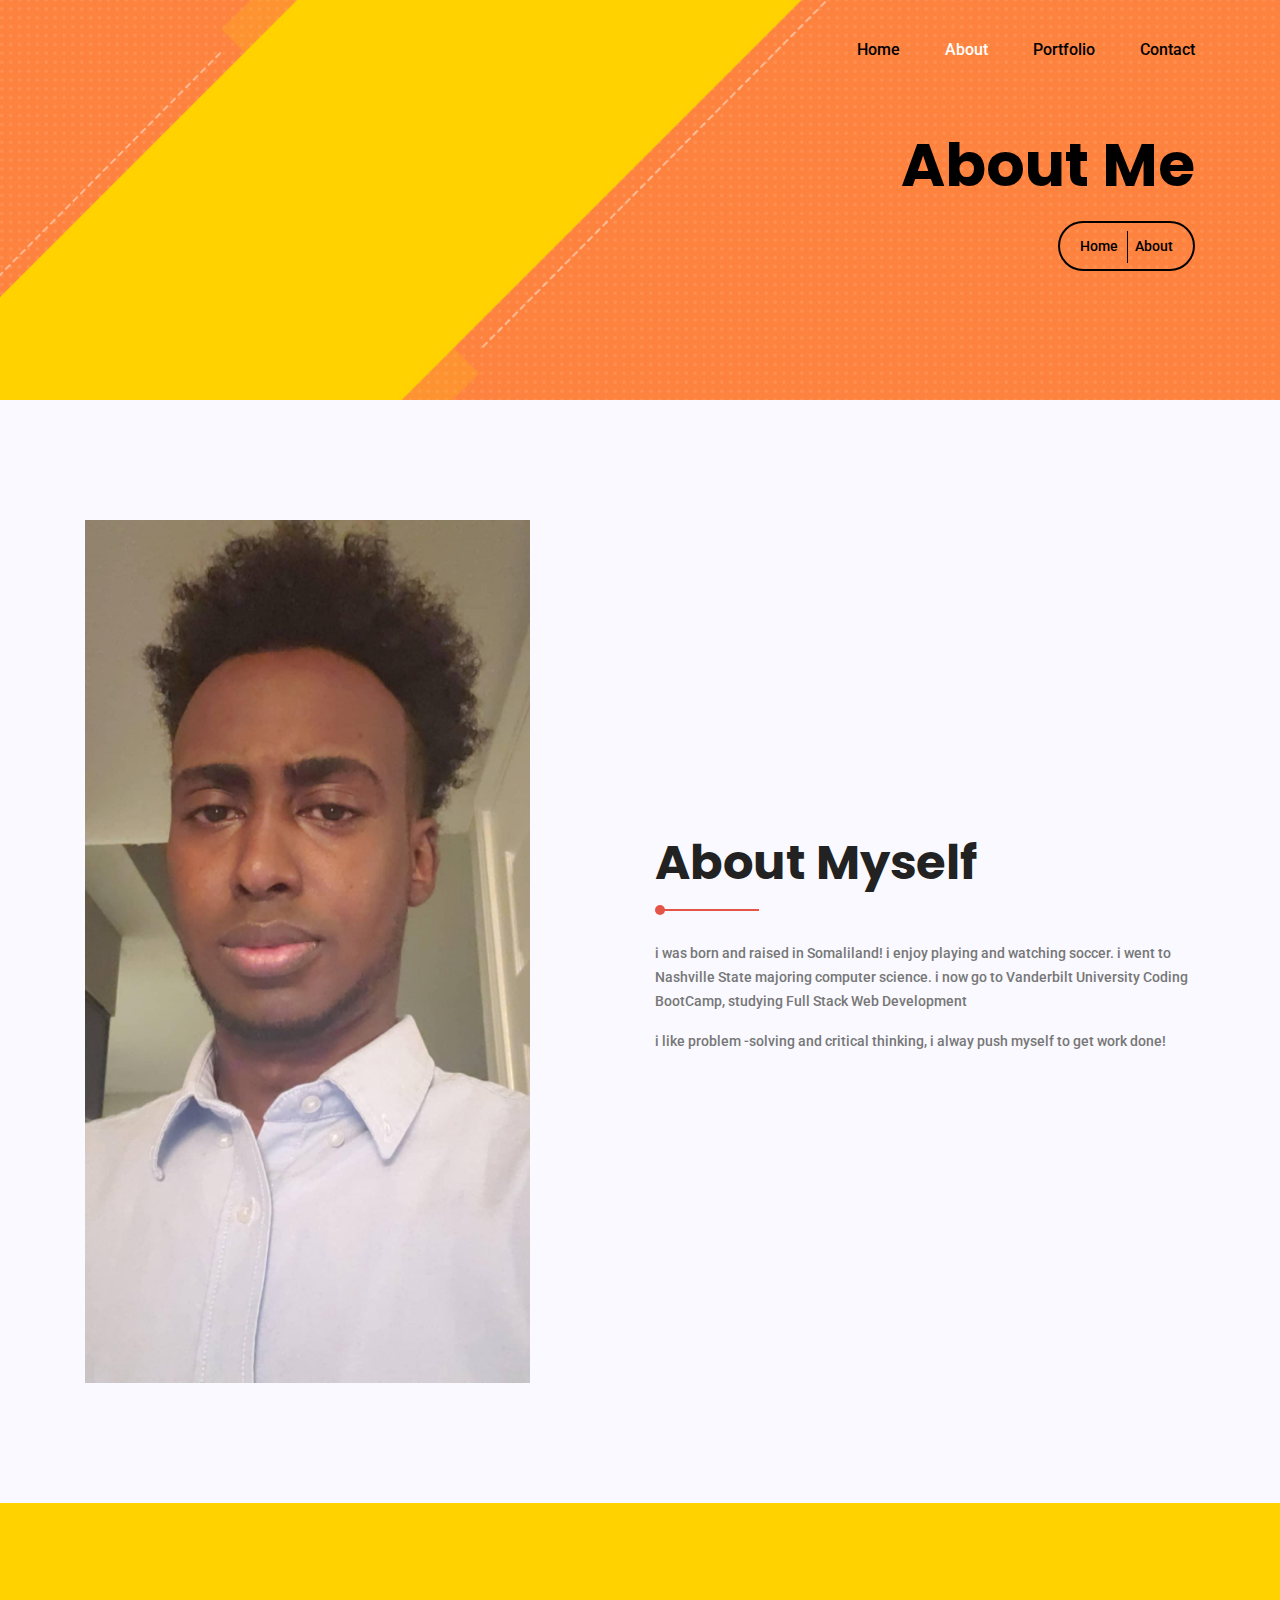
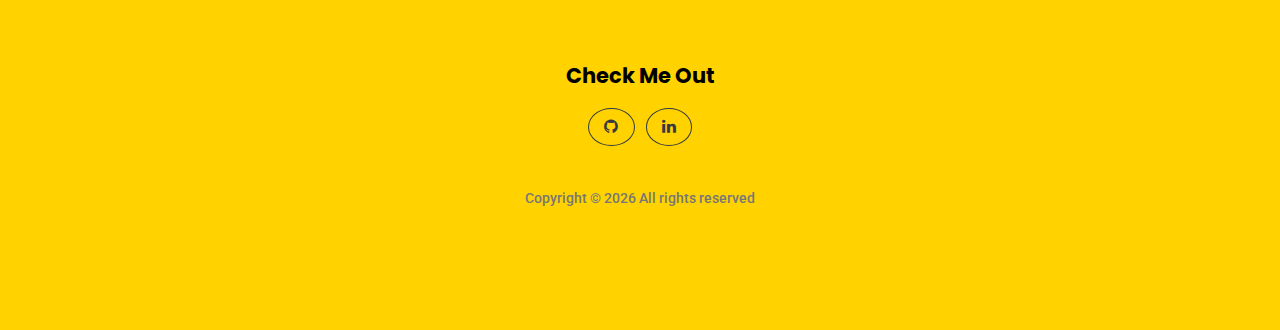
==== commit 55c537bd: "i updated some files" ====
--- a/about.html
+++ b/about.html
@@ -5,7 +5,7 @@
     <!-- Required meta tags -->
     <meta charset="utf-8">
     <meta name="viewport" content="width=device-width, initial-scale=1, shrink-to-fit=no">
-
+    <link rel="stylesheet" href="https://cdnjs.cloudflare.com/ajax/libs/font-awesome/4.7.0/css/font-awesome.min.css">
     <title>About</title>
     <!-- Bootstrap CSS -->
     <link rel="stylesheet" href="css/bootstrap.css">
@@ -63,19 +63,19 @@
         <div class="container">
             <div class="row align-items-center justify-content-between">
                 <div class="col-lg-5 about-left">
-                    <img class="img-fluid" src="img/mo.jpg" alt="">
+                    <img class="img-fluid" src="images/mo.jpg" alt="">
                 </div>
                 <div class="col-lg-6 col-md-12 about-right">
                     <div class="main-title text-left">
                         <h1>about myself</h1>
                     </div>
                     <div class="mb-50 wow fadeIn" data-wow-duration=".8s">
-                        <p>i was born and raised in Somalia! i enjoy playing and watching soccer.
-                            i went to Nashville State majoring computer science, although i did not finish it, but
-                            i took most of the computer science associate courses.
+                        <p>i was born and raised in Somaliland! i enjoy playing and watching soccer.
+                            i went to Nashville State majoring computer science. i now go to Vanderbilt University
+                            Coding BootCamp, studying Full Stack Web Development
                         </p>
                         <p>i like problem -solving and critical thinking, i alway push myself to get
-                            work done. my goal is to be front end developer
+                            work done!
                         </p>
                     </div>
 
--- a/css/style.css
+++ b/css/style.css
@@ -139,7 +139,7 @@
       background: #e45447;
       margin-left: -5px;
       border-radius: 50%; }
-      @media (max-width: 767px) {
+      @media (max-width: 640px) {
         .main-title h1:after {
           display: none; } }
   .main-title p {
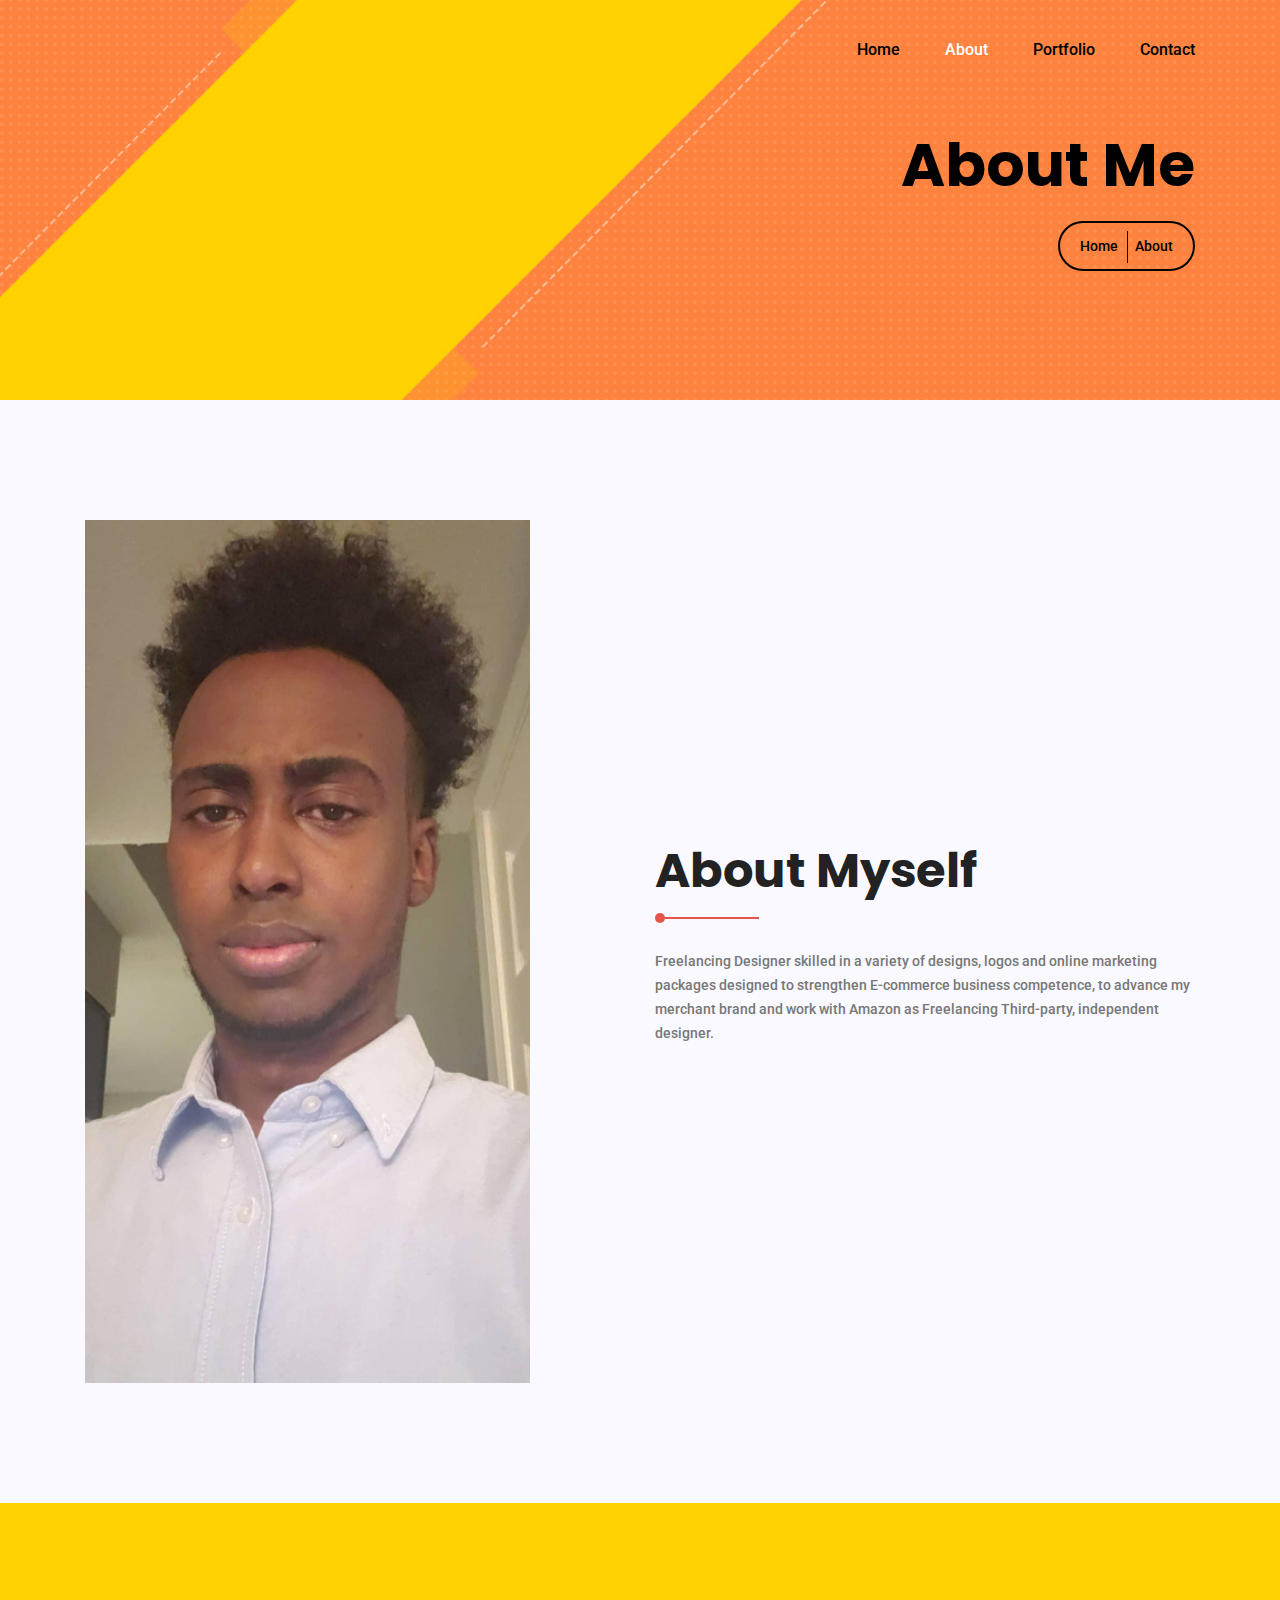
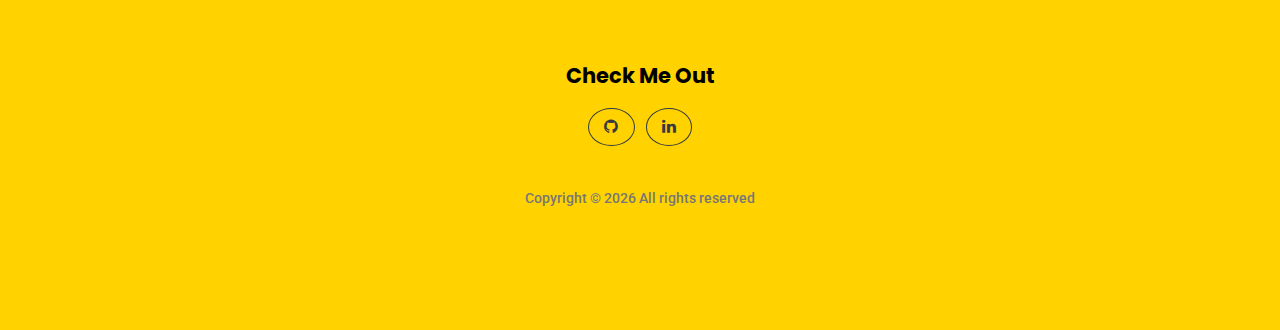
==== commit 261c47db: "made some updates on about.html file" ====
--- a/about.html
+++ b/about.html
@@ -70,13 +70,9 @@
                         <h1>about myself</h1>
                     </div>
                     <div class="mb-50 wow fadeIn" data-wow-duration=".8s">
-                        <p>i was born and raised in Somaliland! i enjoy playing and watching soccer.
-                            i went to Nashville State majoring computer science. i now go to Vanderbilt University
-                            Coding BootCamp, studying Full Stack Web Development
+                        <p>Freelancing Designer skilled in a variety of designs, logos and online marketing packages designed to strengthen E-commerce business competence, to advance my merchant brand and work with Amazon as Freelancing Third-party, independent designer.
                         </p>
-                        <p>i like problem -solving and critical thinking, i alway push myself to get
-                            work done!
-                        </p>
+                        
                     </div>
 
                 </div>
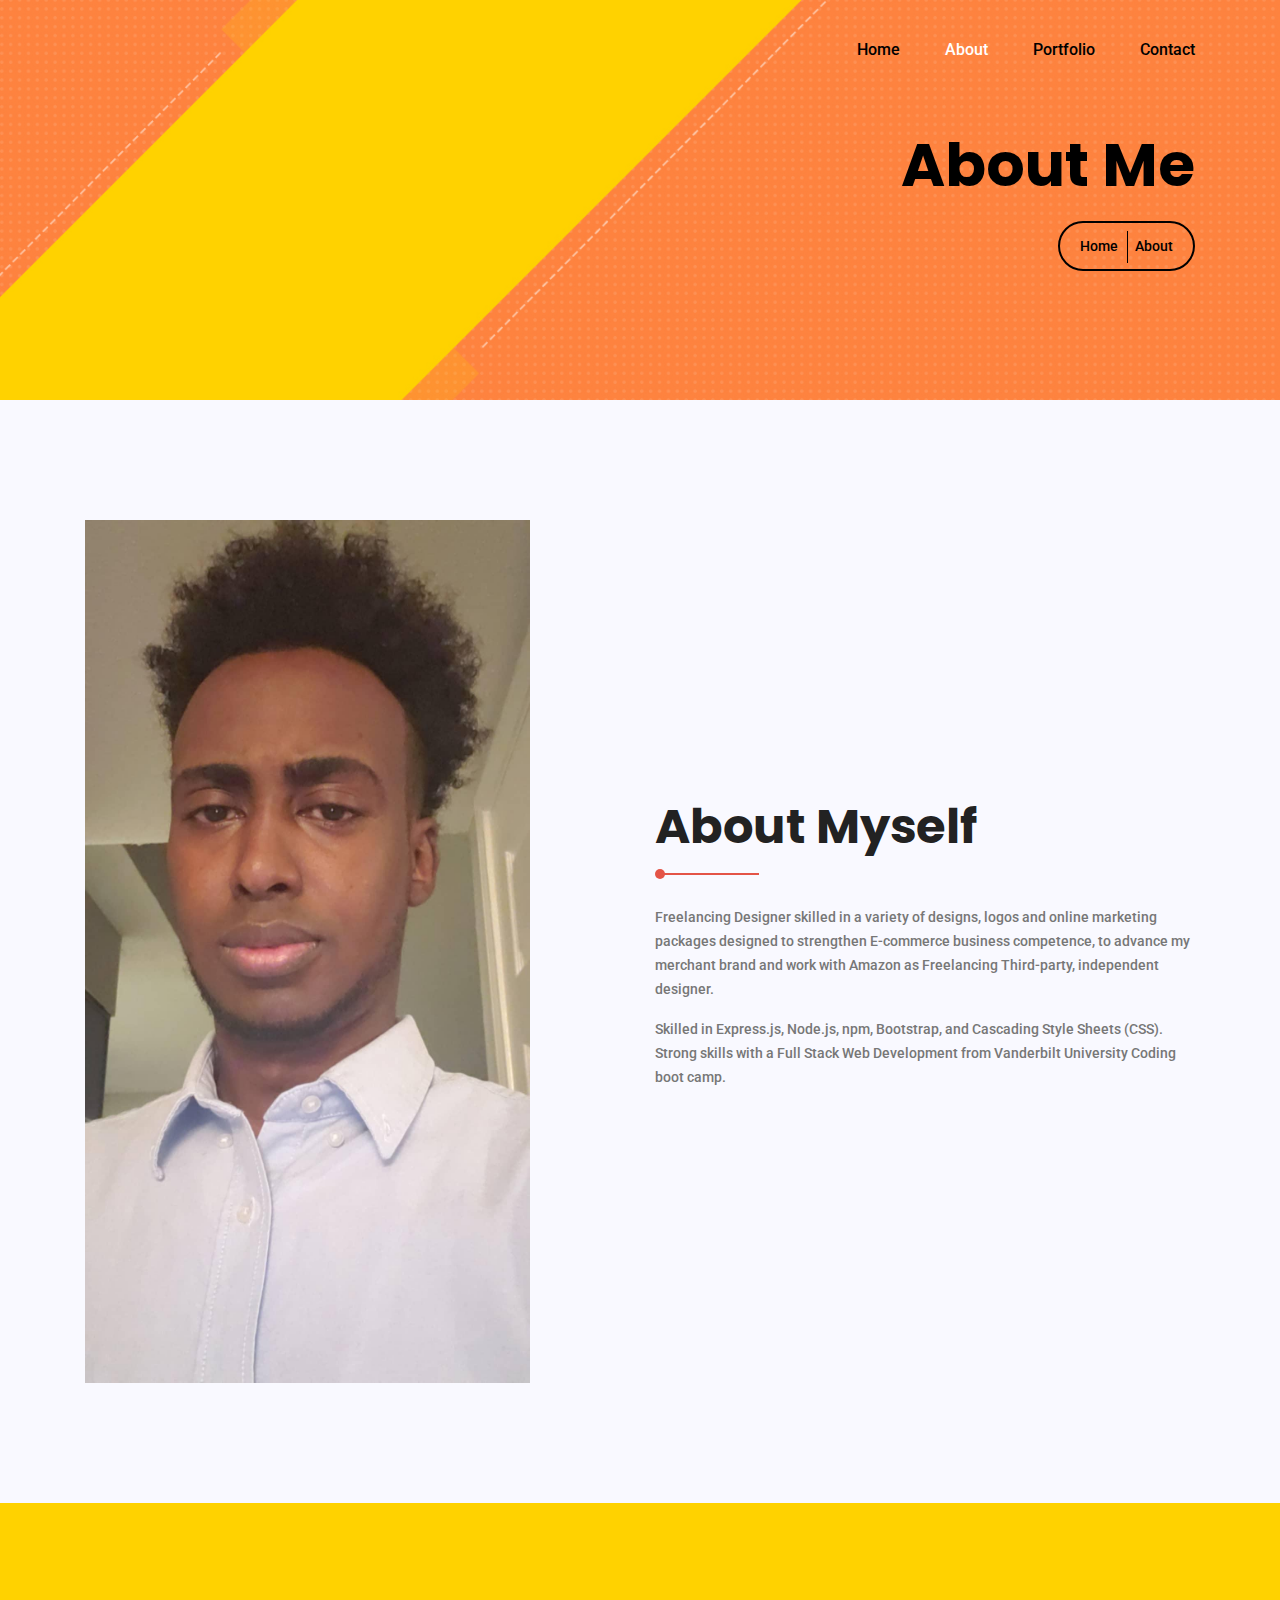
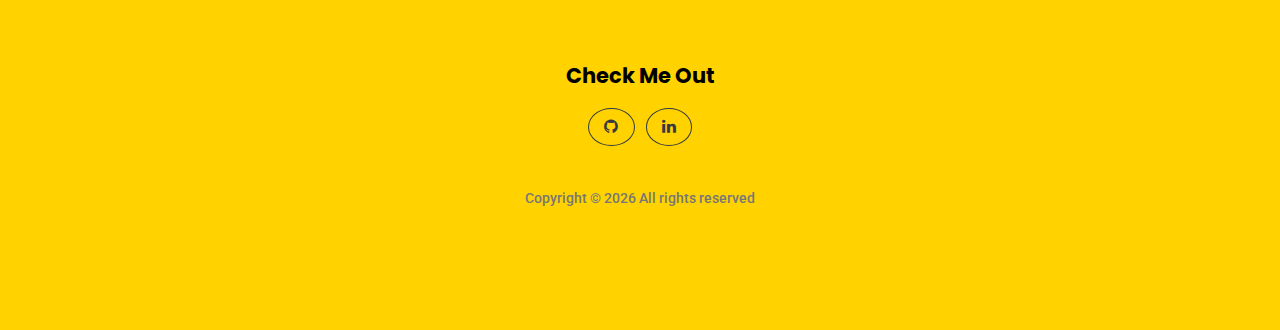
==== commit 616e02e9: "made some updates on about.html file and index.html" ====
--- a/about.html
+++ b/about.html
@@ -72,7 +72,9 @@
                     <div class="mb-50 wow fadeIn" data-wow-duration=".8s">
                         <p>Freelancing Designer skilled in a variety of designs, logos and online marketing packages designed to strengthen E-commerce business competence, to advance my merchant brand and work with Amazon as Freelancing Third-party, independent designer.
                         </p>
-                        
+                        <p>
+                            Skilled in Express.js, Node.js, npm, Bootstrap, and Cascading Style Sheets (CSS). Strong skills with a Full Stack Web Development from Vanderbilt University Coding boot camp. 
+                        </p>
                     </div>
 
                 </div>
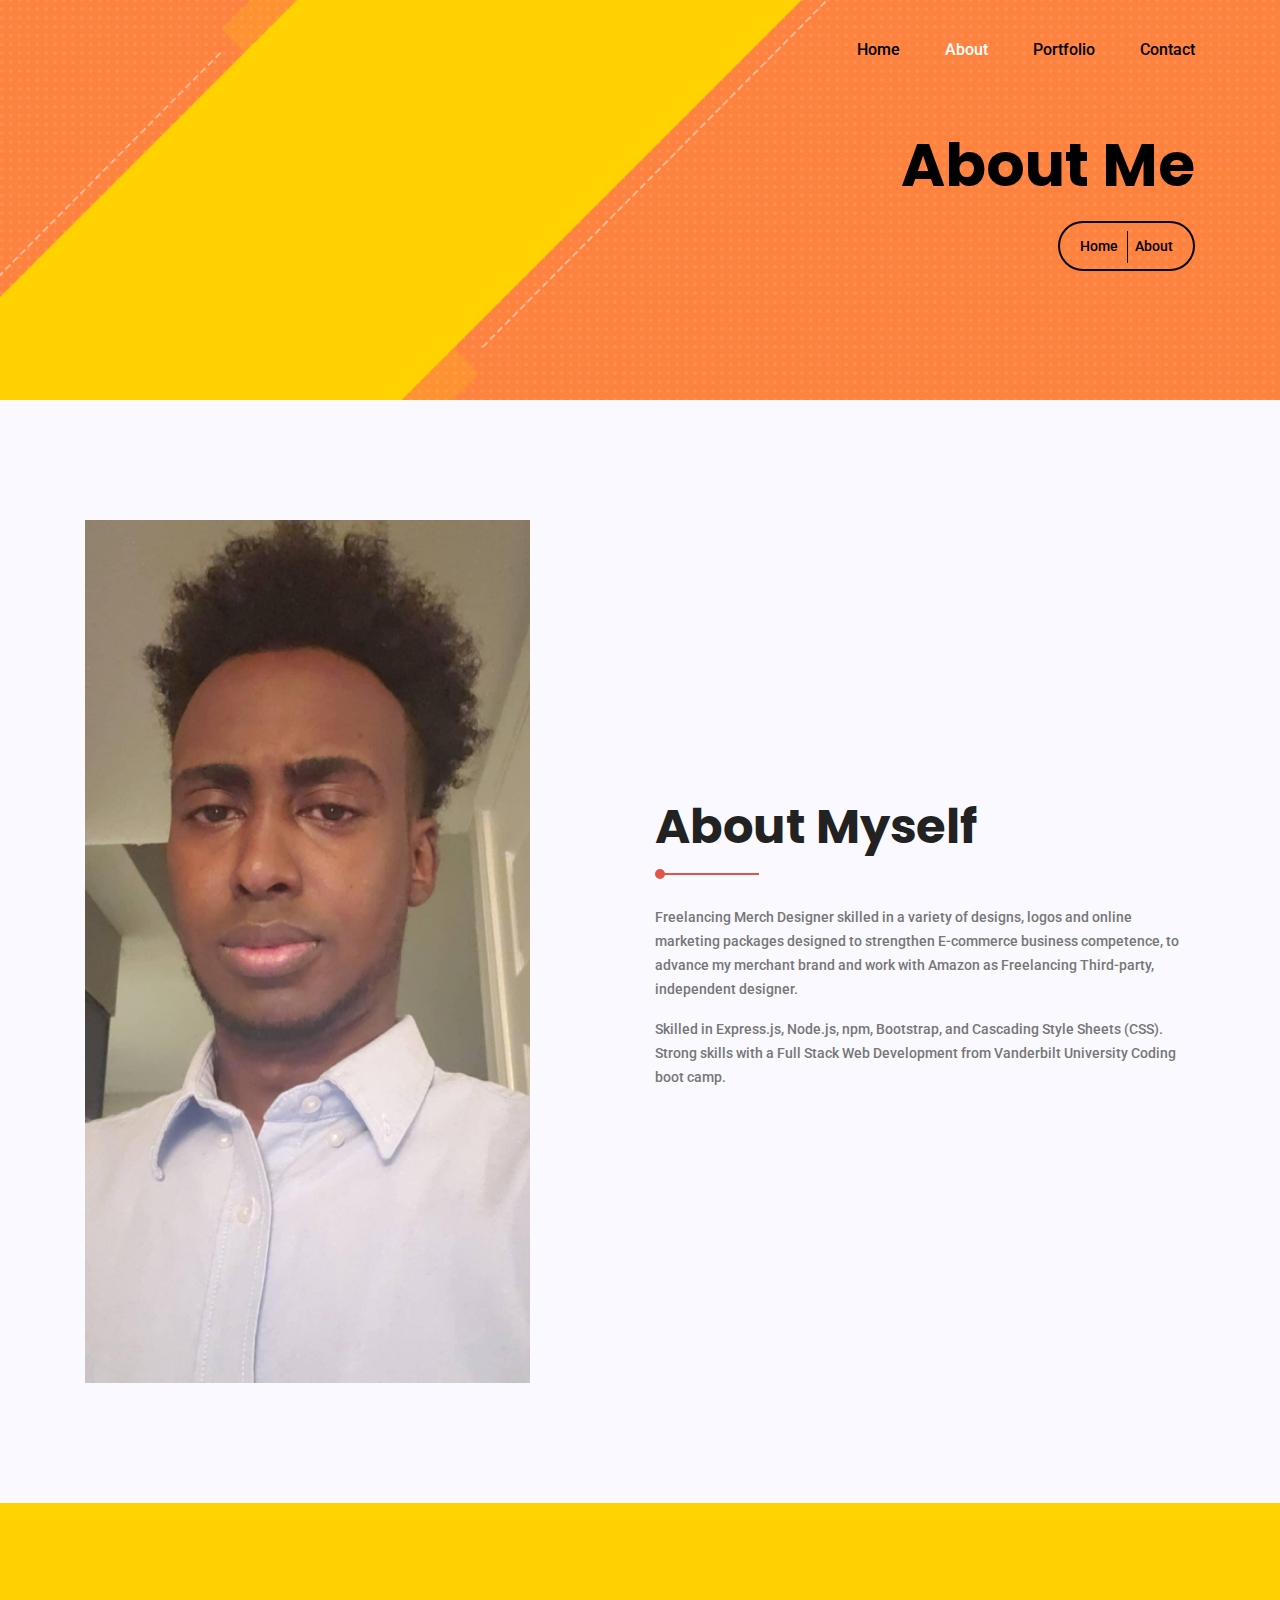
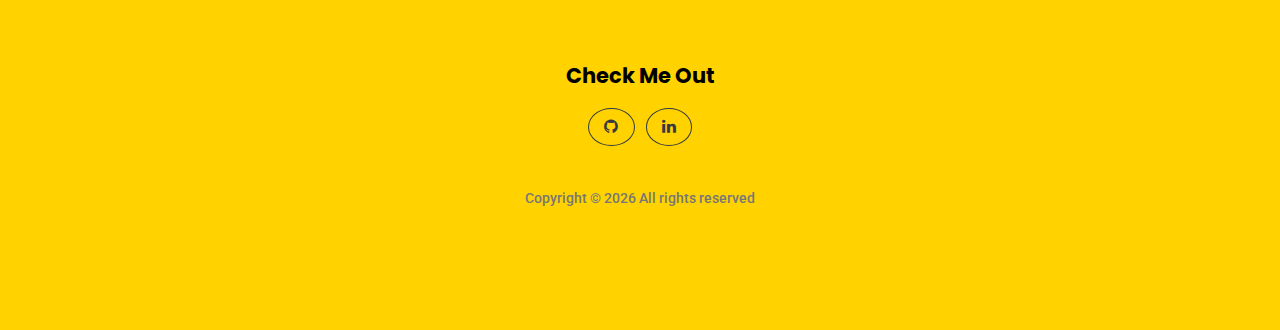
==== commit ec771af3: "added my resume" ====
--- a/about.html
+++ b/about.html
@@ -70,7 +70,7 @@
                         <h1>about myself</h1>
                     </div>
                     <div class="mb-50 wow fadeIn" data-wow-duration=".8s">
-                        <p>Freelancing Designer skilled in a variety of designs, logos and online marketing packages designed to strengthen E-commerce business competence, to advance my merchant brand and work with Amazon as Freelancing Third-party, independent designer.
+                        <p>Freelancing Merch Designer skilled in a variety of designs, logos and online marketing packages designed to strengthen E-commerce business competence, to advance my merchant brand and work with Amazon as Freelancing Third-party, independent designer.
                         </p>
                         <p>
                             Skilled in Express.js, Node.js, npm, Bootstrap, and Cascading Style Sheets (CSS). Strong skills with a Full Stack Web Development from Vanderbilt University Coding boot camp. 
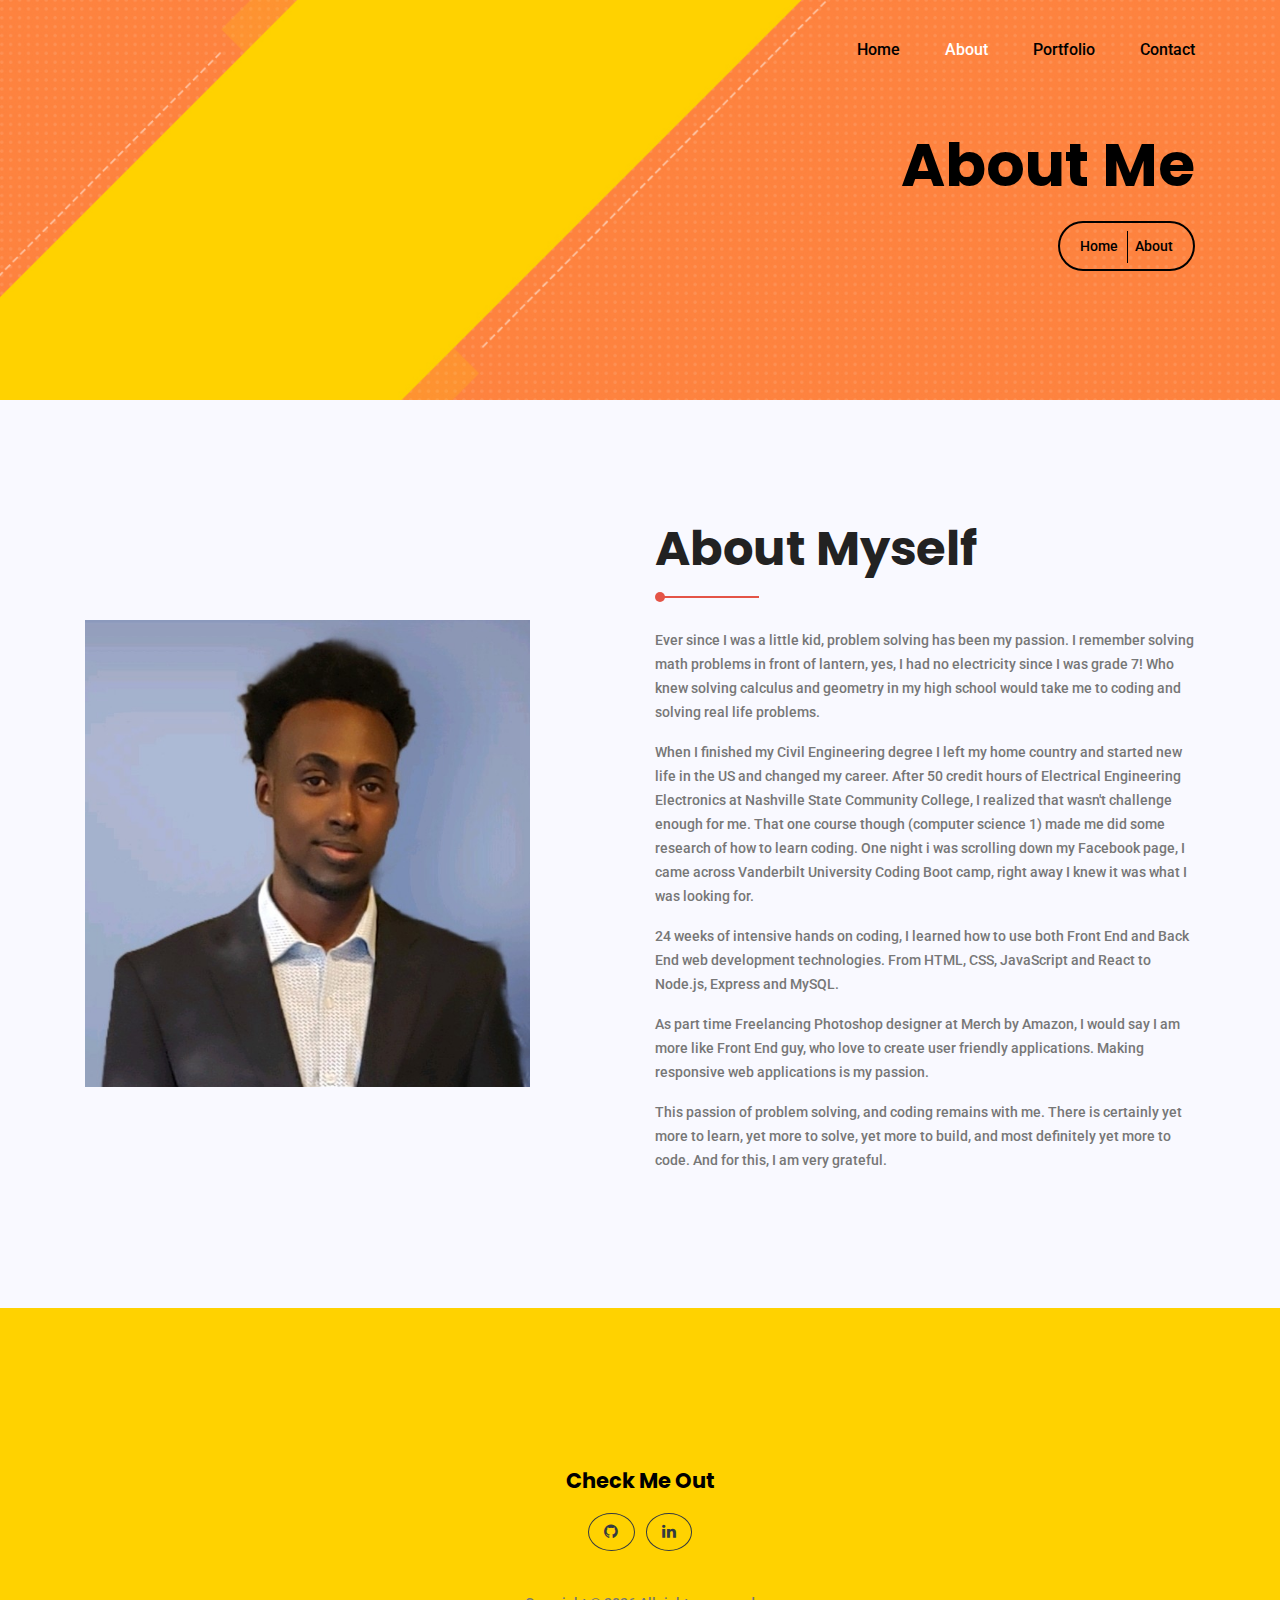
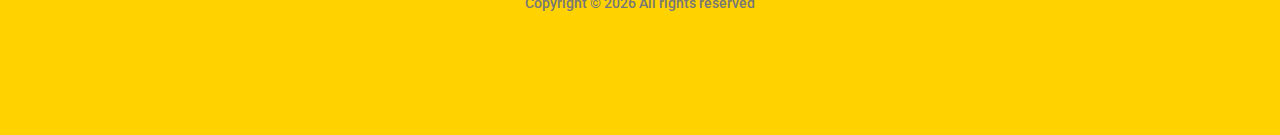
==== commit 1e218fcd: "updated the image and the bio" ====
--- a/about.html
+++ b/about.html
@@ -63,18 +63,25 @@
         <div class="container">
             <div class="row align-items-center justify-content-between">
                 <div class="col-lg-5 about-left">
-                    <img class="img-fluid" src="images/mo.jpg" alt="">
+                    <img class="img-fluid" src="images/mo.png" alt="">
                 </div>
                 <div class="col-lg-6 col-md-12 about-right">
                     <div class="main-title text-left">
                         <h1>about myself</h1>
                     </div>
                     <div class="mb-50 wow fadeIn" data-wow-duration=".8s">
-                        <p>Freelancing Merch Designer skilled in a variety of designs, logos and online marketing packages designed to strengthen E-commerce business competence, to advance my merchant brand and work with Amazon as Freelancing Third-party, independent designer.
-                        </p>
-                        <p>
-                            Skilled in Express.js, Node.js, npm, Bootstrap, and Cascading Style Sheets (CSS). Strong skills with a Full Stack Web Development from Vanderbilt University Coding boot camp. 
-                        </p>
+                        <p>Ever since I was a little kid, problem solving has been my passion. I remember solving math problems in front of lantern, yes, I had no electricity since I was grade 7! Who knew solving calculus and geometry in my high school would take me to coding and solving real life problems.</p>
+
+                            <p>When I finished my Civil Engineering degree I left my home country and started new life in the US and changed my career.
+                            After 50 credit hours of Electrical Engineering Electronics at Nashville State Community College, I realized that wasn't challenge enough for me. That one course though (computer science 1) made me did some research of how to learn coding. One night i was scrolling down my Facebook page, I came across Vanderbilt University Coding Boot camp, right away I knew it was what I was looking for.</p>
+                            
+                            <p>24 weeks of intensive hands on coding, I learned how to use both Front End and Back End web development technologies. From HTML, CSS, JavaScript and React to Node.js, Express and MySQL.</p>
+                            
+                            <p>As part time Freelancing Photoshop designer at Merch by Amazon, I would say I am more like Front End guy, who love to create user friendly applications. Making responsive web applications is my passion.</p>
+                            
+                            <p>This passion of problem solving, and coding remains with me. There is certainly yet more to learn, yet more to solve, yet more to build, and most definitely yet more to code. And for this, I am very grateful.</p>   
+                            
+                        
                     </div>
 
                 </div>
